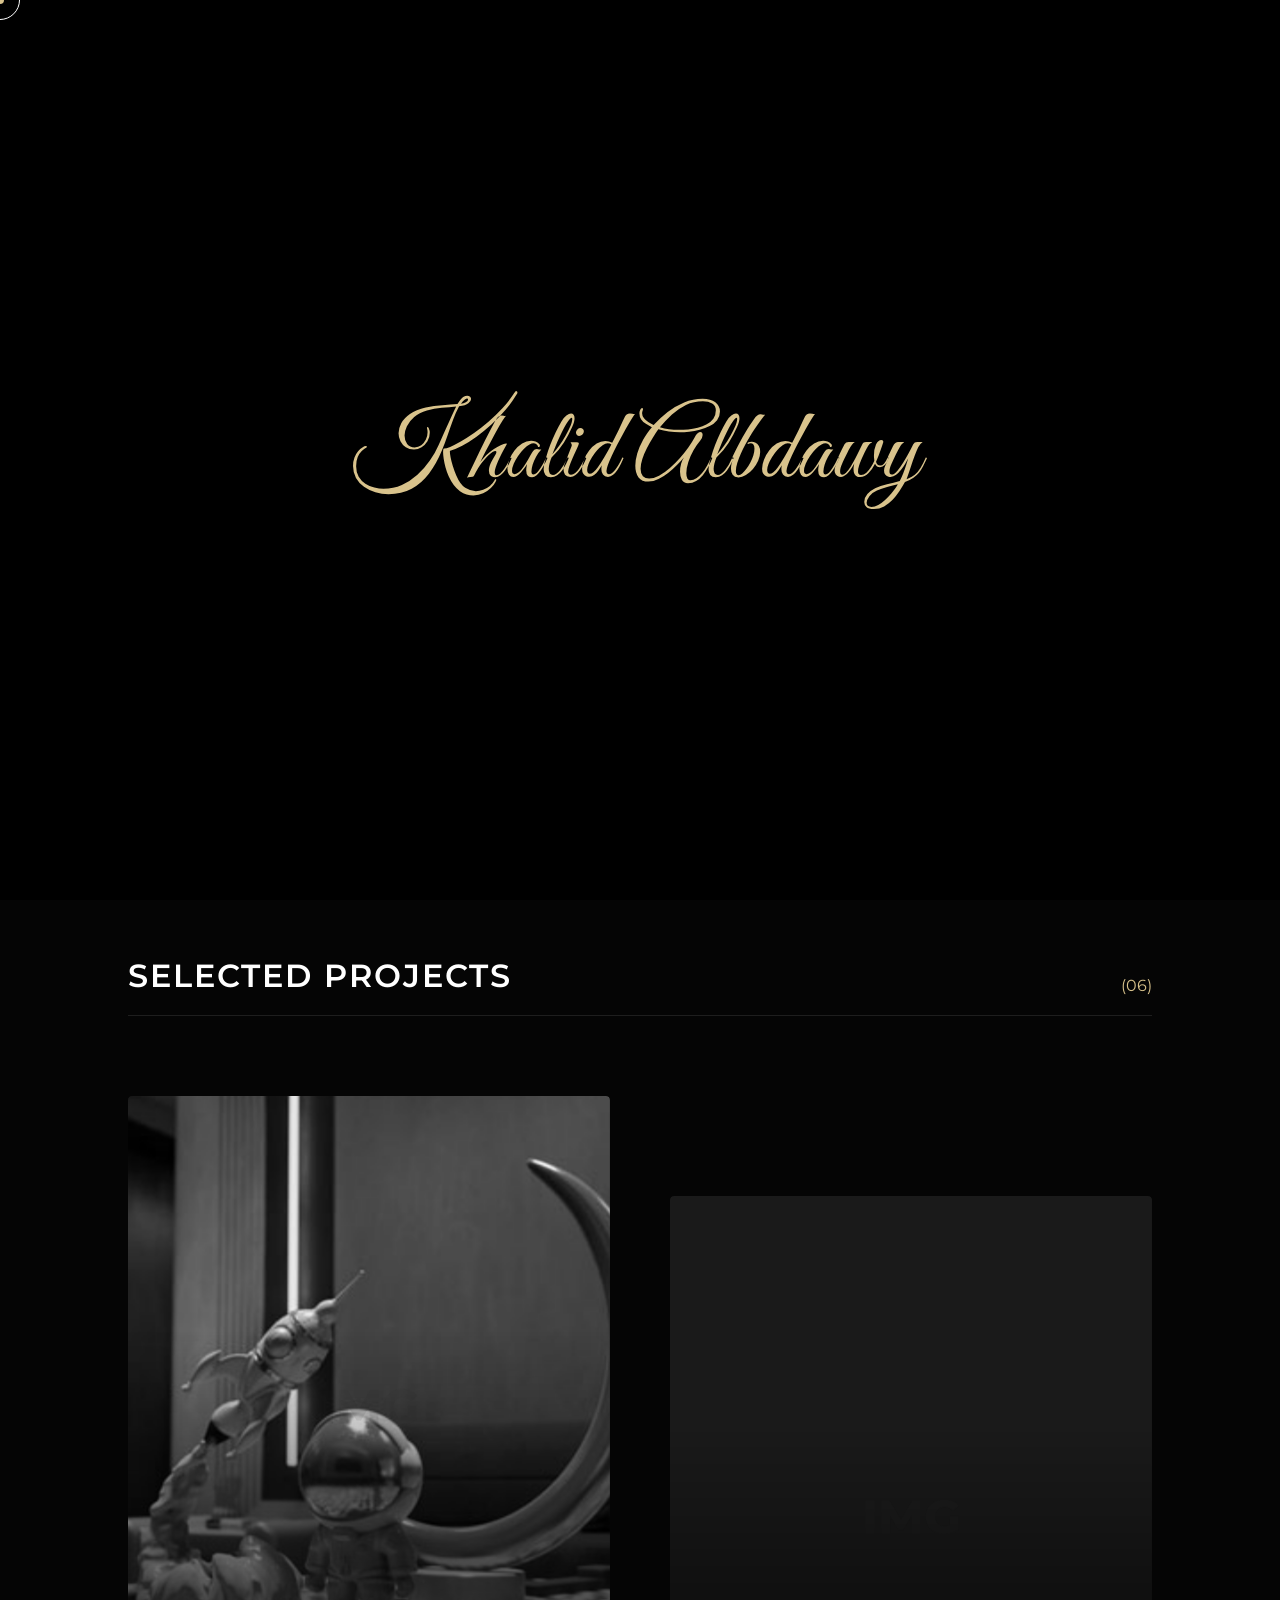
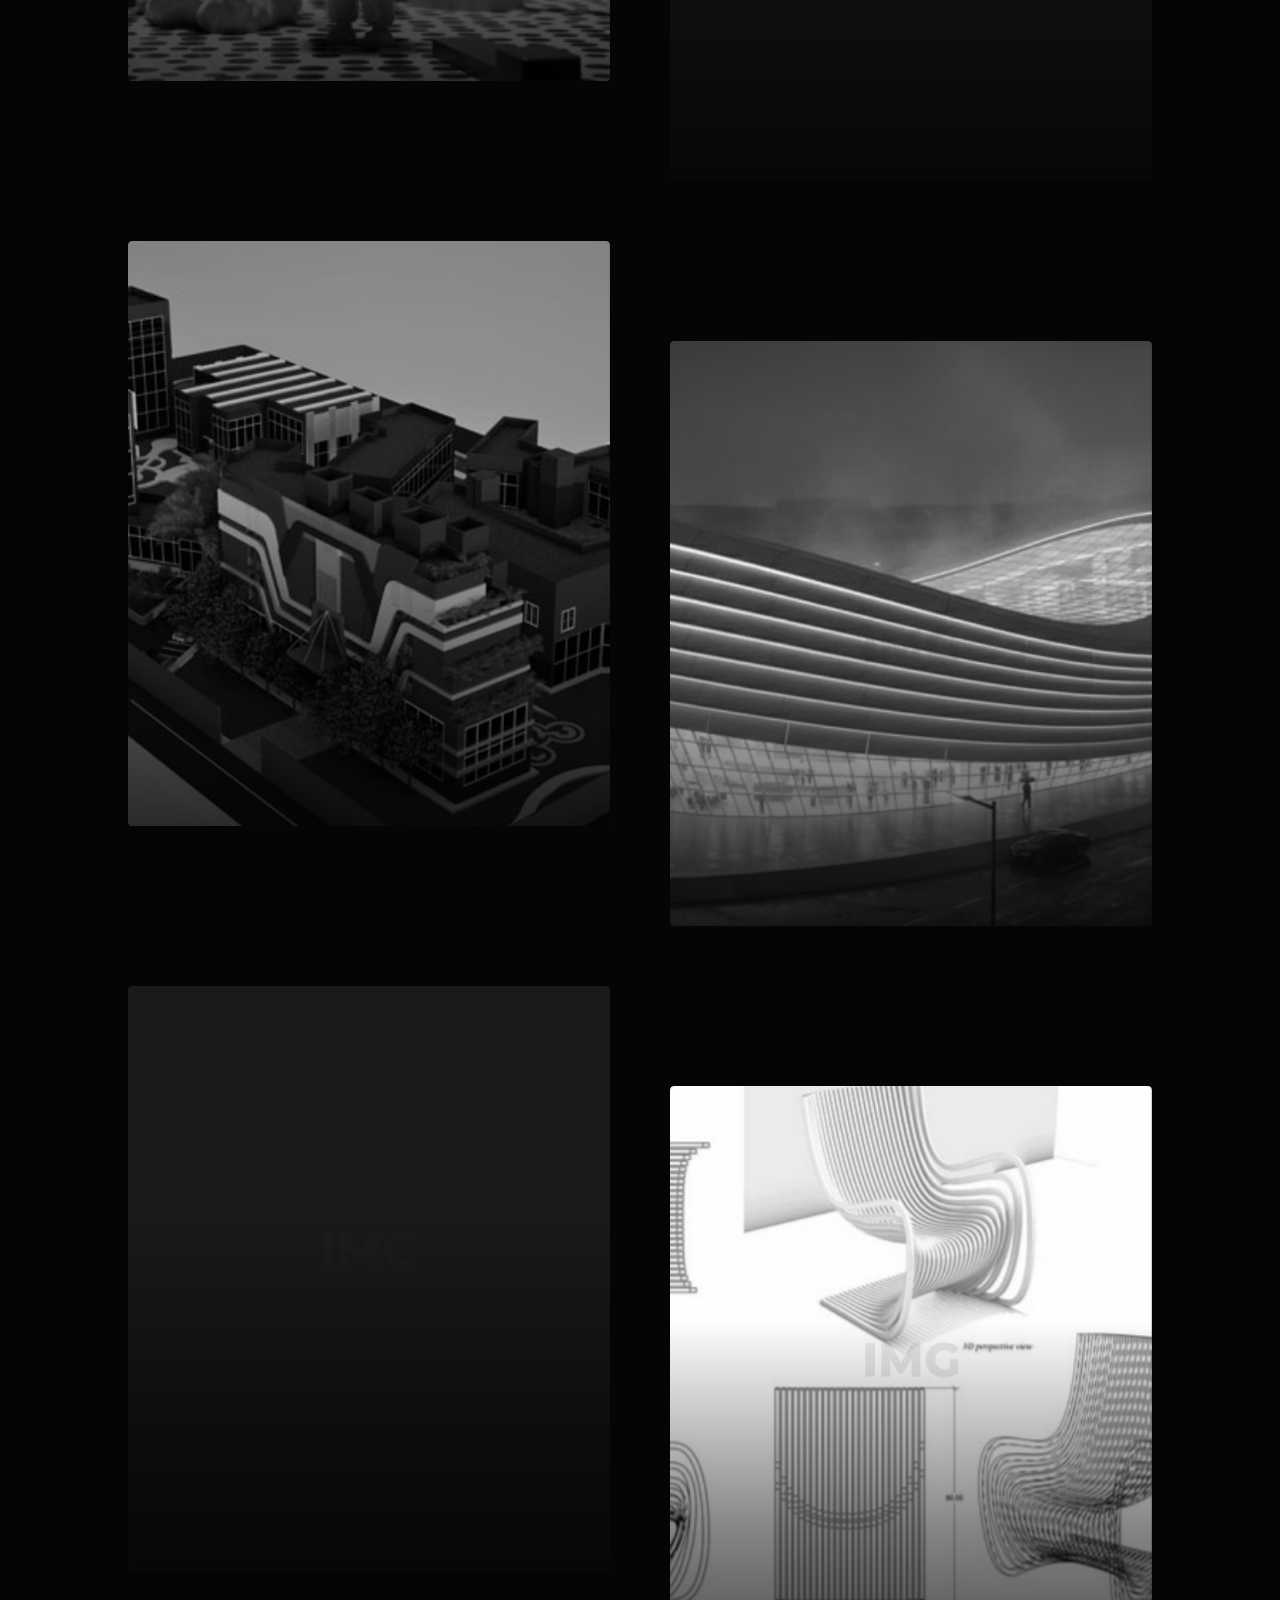
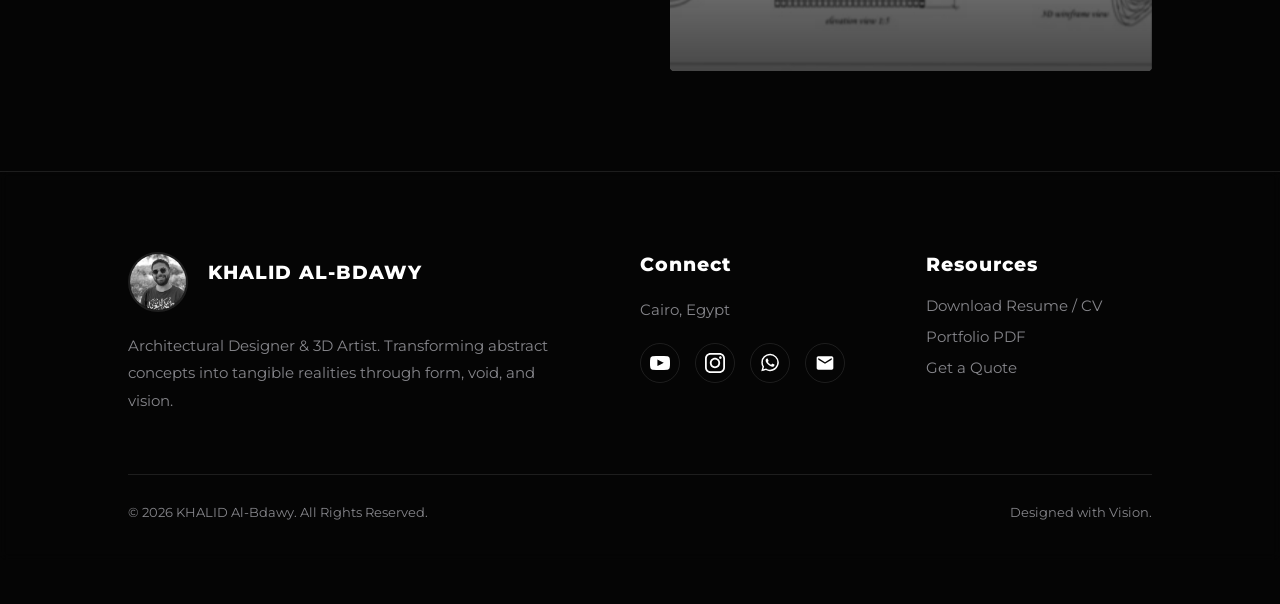
==== index.html @ 2cc29d60 "first commit: portfolio V2 structure" ====
<!DOCTYPE html>
<html lang="en">

<head>
    <meta charset="UTF-8">
    <meta name="viewport" content="width=device-width, initial-scale=1.0, maximum-scale=1.0, user-scalable=no">
    <title>KHALID AL-BDAWY | Architectural Portfolio</title>
    <meta name="description"
        content="Explore my architectural portfolio. Step into your vision. Minimalist designs, high-quality 3D visualization, and turning concepts into reality. The Journey Begins Welcome to the OriginPoint.">

    <meta property="og:type" content="website">
    <meta property="og:url" content="https://kh-architect.netlify.app/">
    <meta property="og:title" content="The Journey Begins Welcome to the OriginPoint">
    <meta property="og:description"
        content="Step into your vision. Discover minimalist architectural designs and 3D visualizations. Exploring my architectural concepts and functional spaces.">
    <meta property="og:image" content="https://kh-architect.netlify.app/meta-cover.jpg">

    <meta name="twitter:card" content="summary_large_image">
    <meta name="twitter:title" content="The Journey Begins Welcome to the OriginPoint">
    <meta name="twitter:description"
        content="Step into your vision. Discover minimalist architectural designs and 3D visualizations.">
    <meta name="twitter:image" content="https://kh-architect.netlify.app/meta-cover.jpg">

    <link rel="icon"
        href="data:image/svg+xml,<svg xmlns=%22http://www.w3.org/2000/svg%22 viewBox=%220 0 100 100%22><rect width=%22100%22 height=%22100%22 rx=%2220%22 fill=%22%23000%22/><text y=%2250%22 x=%2250%22 dy=%22.35em%22 text-anchor=%22middle%22 fill=%22%23d9c38c%22 font-family=%22sans-serif%22 font-weight=%22bold%22 font-size=%2250%22>KH</text></svg>">

    <link rel="preconnect" href="https://fonts.googleapis.com">
    <link rel="preconnect" href="https://fonts.gstatic.com" crossorigin>
    <link
        href="https://fonts.googleapis.com/css2?family=Cairo:wght@300;400;700;900&family=Montserrat:wght@200;500;800&family=Playfair+Display:ital,wght@1,400&display=swap"
        rel="stylesheet">
    <link rel="stylesheet" href="https://cdnjs.cloudflare.com/ajax/libs/font-awesome/6.4.0/css/all.min.css">

    <link rel="stylesheet" href="css/style.css">

</head>

<body>



    <div class="noise-overlay"></div>
    <div class="cursor-dot"></div>
    <div class="cursor-outline"><span class="cursor-text" data-i18n="view">VIEW</span></div>

    <div class="shutter-layer" id="shutter-layer">
        <div class="shutter-top"></div>
        <div class="shutter-bottom"></div>
    </div>

    <div class="controls-wrapper">
        <div class="control-btn mini-toggle" id="lang-btn" onclick="toggleLanguage()" onmouseenter="cursorHover()"
            onmouseleave="cursorLeave()">
            <span class="lang-text">AR</span>
        </div>
        <div class="control-btn theme-toggle" id="theme-btn" onclick="toggleTheme()" onmouseenter="cursorHover()"
            onmouseleave="cursorLeave()">
            <i class="fas fa-sun"></i>
        </div>
    </div>

    <div class="gyro-btn" id="gyro-btn" onclick="requestGyroPermission()">
        <i class="fas fa-mobile-alt"></i>
    </div>

    <div class="mobile-nav-overlay" id="mobile-nav">
        <ul class="mobile-links">
            <li><a href="#" onclick="toggleMobileMenu(); window.scrollTo({top: 0, behavior: 'smooth'}); return false;"
                    data-i18n="overview">Overview</a></li>
            <li><a href="#works" onclick="toggleMobileMenu()" data-i18n="projects">Projects</a></li>
            <li><a href="#footer" onclick="toggleMobileMenu()" data-i18n="profile">Profile</a></li>
            <li><a href="#" onclick="toggleMobileMenu(); openContactPopup(event)" data-i18n="contact">Contact</a></li>
        </ul>
    </div>

    <div id='preloader'>
        <img src="./Khalid Albdawy.svg" class="intro-svg" alt="KHALID ALBDAWY">
    </div>

    <nav>
        <div class="nav-content">
            <div class="brand-area" onclick="window.scrollTo(0,0)" onmouseenter="cursorHover()"
                onmouseleave="cursorLeave()">
                <img src="./Khalid.svg" class="brand-svg" alt="OriginPoint Brand">
                <i class="fas fa-compass brand-icon"></i>
            </div>
            <ul class="nav-links">
                <li><a href="#" onclick="window.scrollTo({top: 0, behavior: 'smooth'}); return false;"
                        onmouseenter="cursorHover()" onmouseleave="cursorLeave()" data-i18n="overview">Overview</a></li>
                <li><a href="#works" onmouseenter="cursorHover()" onmouseleave="cursorLeave()"
                        data-i18n="projects">Projects</a></li>
                <li><a href="#footer" onmouseenter="cursorHover()" onmouseleave="cursorLeave()"
                        data-i18n="profile">Profile</a></li>
                <li><a href="#" class="nav-cta" onclick="openContactPopup(event)" onmouseenter="cursorHover()"
                        onmouseleave="cursorLeave()" data-i18n="contact">Contact</a></li>
            </ul>
            <div class="menu-btn" onclick="toggleMobileMenu()"><i class="fas fa-bars"></i></div>
        </div>
    </nav>

    <header>
        <div class="hero-content">
            <h1 id="hero-title">ORIGIN<br>POINT<span style="color:var(--accent)">.</span></h1>
            <a href="#" class="cta-btn" onclick="openContactPopup(event)" onmouseenter="cursorHover()"
                onmouseleave="cursorLeave()" data-i18n="stepInto">Step Into Your Vision</a>
        </div>
        <div class="scroll-indicator" id="scroll-ind">
            <div class="scroll-mouse">
                <div class="scroll-wheel"></div>
            </div>
            <span class="scroll-text" data-i18n="scroll">Scroll</span>
        </div>
    </header>

    <div id="canvas-container"></div>

    <section id="works">
        <div class="section-header">
            <h2 data-i18n="selected_projects">SELECTED PROJECTS</h2>
            <span style="color:var(--accent)" id="project-count">(00)</span>
        </div>
        <div class="grid" id="projects-grid"></div>
    </section>

    <footer id="footer">
        <div class="footer-content">
            <div class="footer-col">
                <div class="personal-brand">
                    <img src="./me.jpg" alt="Architect" class="footer-avatar"
                        onerror="this.src='https://via.placeholder.com/60'">
                    <h3>KHALID AL-BDAWY</h3>
                </div>
                <p data-i18n="bio">Architectural Designer & 3D Artist. Transforming abstract concepts into tangible
                    realities through form, void, and vision.</p>
            </div>
            <div class="footer-col">
                <h3 data-i18n="connect">Connect</h3>
                <p data-i18n="location">Cairo, Egypt</p>
                                        <div class="social-icons">
                        <a href="https://www.youtube.com/@khalidal-bdawy" target="_blank" onmouseenter="cursorHover()" onmouseleave="cursorLeave()"><img src="./youtube-symbol-svgrepo-com.svg" class="social-svg" alt="YouTube"></a>
                        <a href="https://www.instagram.com/albdawy.art" target="_blank" onmouseenter="cursorHover()" onmouseleave="cursorLeave()"><img src="./instagram-logo-svgrepo-com.svg" class="social-svg" alt="Instagram"></a>
                        <a href="https://wa.me/201096277438" target="_blank" onmouseenter="cursorHover()" onmouseleave="cursorLeave()"><img src="./whatsapp-svgrepo-com.svg" class="social-svg" alt="WhatsApp"></a>
                        <a href="mailto:khalidalbdawy@gmail.com" onmouseenter="cursorHover()" onmouseleave="cursorLeave()"><img src="./email.svg" class="social-svg" alt="Email"></a>
                    </div>
            </div>
            <div class="footer-col">
                <h3 data-i18n="resources">Resources</h3>
                <div class="footer-links">
                    <a href="./cv.pdf" target="_blank" onmouseenter="cursorHover()" onmouseleave="cursorLeave()"
                        data-i18n="download_cv">Download Resume / CV</a>
                    <a href="#" target="_blank" onmouseenter="cursorHover()" onmouseleave="cursorLeave()"
                        data-i18n="portfolio_pdf">Portfolio PDF</a>
                    <a href="#" onclick="openContactPopup(event)" onmouseenter="cursorHover()"
                        onmouseleave="cursorLeave()" data-i18n="quote">Get a Quote</a>
                </div>
            </div>
        </div>
        <div class="footer-bottom">
            <div data-i18n="copyright">© 2026 KHALID Al-Bdawy. All Rights Reserved.</div>
            <div data-i18n="designed_by">Designed with Vision.</div>
        </div>
    </footer>

    <!-- Contact Popup -->
    <div class="contact-popup-overlay" id="contact-popup">
        <div class="contact-popup-content">
            <span class="close-popup" onclick="closeContactPopup()" onmouseenter="cursorHover()"
                onmouseleave="cursorLeave()">&times;</span>
            <h2 data-i18n="stepInto">Step Into Your Vision</h2>
            <p data-i18n="popupSub">Let's craft reality together.</p>
                        <div class="popup-social-icons">
                <a href="https://www.youtube.com/@khalidal-bdawy" target="_blank" onmouseenter="cursorHover()" onmouseleave="cursorLeave()"><img src="./youtube-symbol-svgrepo-com.svg" class="social-svg" alt="YouTube"></a>
                <a href="https://www.instagram.com/albdawy.art" target="_blank" onmouseenter="cursorHover()" onmouseleave="cursorLeave()"><img src="./instagram-logo-svgrepo-com.svg" class="social-svg" alt="Instagram"></a>
                <a href="https://wa.me/201096277438" target="_blank" onmouseenter="cursorHover()" onmouseleave="cursorLeave()"><img src="./whatsapp-svgrepo-com.svg" class="social-svg" alt="WhatsApp"></a>
                <a href="mailto:khalidalbdawy@gmail.com" onmouseenter="cursorHover()" onmouseleave="cursorLeave()"><img src="./email.svg" class="social-svg" alt="Email"></a>
            </div>
        </div>
    </div>
    <!-- Scripts -->
    <script src="https://cdnjs.cloudflare.com/ajax/libs/three.js/r128/three.min.js"></script>
    <script src="./js/main.js"></script>
    <script src="./js/canvas.js"></script>
</body>
</html>
---- css/style.css ----
html {
    scroll-behavior: smooth;
}

/* --- 1. VARIABLES --- */
:root {
    --bg-color: #050505;
    --text-main: #ffffff;
    --text-muted: #86868b;
    --card-bg: #111;
    --accent: #d9c38c;
    --border: rgba(255, 255, 255, 0.1);
    --nav-bg: rgba(22, 22, 23, 0.8);
    --loader-bg: #000;
    --font-main: 'Montserrat', sans-serif;
    --font-display: 'Playfair Display', serif;
}

body.light-mode {
    --bg-color: #f2f2f7;
    --text-main: #1d1d1f;
    --text-muted: #6e6e73;
    --card-bg: #ffffff;
    --accent: #b08d55;
    --border: rgba(0, 0, 0, 0.08);
    --nav-bg: rgba(255, 255, 255, 0.8);
    --loader-bg: #f2f2f7;
}

body.rtl-mode {
    --font-main: 'Cairo', sans-serif;
    --font-display: 'Cairo', sans-serif;
    direction: rtl;
}

* {
    margin: 0;
    padding: 0;
    box-sizing: border-box;
    cursor: none;
}

body {
    background-color: var(--bg-color);
    color: var(--text-main);
    font-family: var(--font-main);
    overflow-x: hidden;
    -webkit-font-smoothing: antialiased;
    transition: background-color 0.5s, color 0.5s;
}

h1,
h2,
p,
a,
button {
    font-family: inherit;
}

/* --- 2. LAYERS --- */
.noise-overlay {
    position: fixed;
    top: 0;
    left: 0;
    width: 100%;
    height: 100%;
    pointer-events: none;
    z-index: 9900;
    opacity: 0.03;
    background-image: url("data:image/svg+xml,%3Csvg viewBox='0 0 200 200' xmlns='http://www.w3.org/2000/svg'%3E%3Cfilter id='noiseFilter'%3E%3CfeTurbulence type='fractalNoise' baseFrequency='0.65' numOctaves='3' stitchTiles='stitch'/%3E%3C/filter%3E%3Crect width='100%25' height='100%25' filter='url(%23noiseFilter)'/%3E%3C/svg%3E");
    transition: opacity 0.5s;
}

body.no-noise .noise-overlay {
    opacity: 0 !important;
}

/* Cursor */
.cursor-dot,
.cursor-outline {
    position: fixed;
    top: 0;
    left: 0;
    transform: translate(-50%, -50%);
    border-radius: 50%;
    z-index: 100001;
    pointer-events: none;
}

.cursor-dot {
    width: 8px;
    height: 8px;
    background-color: var(--accent);
}

.cursor-outline {
    width: 40px;
    height: 40px;
    border: 1px solid var(--text-main);
    transition: all 0.2s;
    display: flex;
    justify-content: center;
    align-items: center;
}

body.hover-active .cursor-outline {
    width: 60px;
    height: 60px;
    background-color: rgba(255, 255, 255, 0.05);
    border-color: var(--accent);
}

.cursor-text {
    font-size: 10px;
    font-weight: 800;
    color: #fff;
    opacity: 0;
    letter-spacing: 1px;
}

body.view-active .cursor-outline {
    width: 90px;
    height: 90px;
    background-color: var(--accent);
    border: none;
}

body.view-active .cursor-text {
    opacity: 1;
}

/* Shutter */
.shutter-layer {
    position: fixed;
    top: 0;
    left: 0;
    width: 100%;
    height: 100%;
    z-index: 9998;
    pointer-events: none;
    display: flex;
    flex-direction: column;
}

.shutter-top,
.shutter-bottom {
    width: 100%;
    height: 50%;
    background-color: #fff;
    transform: scaleY(0);
    transition: transform 0.6s cubic-bezier(0.8, 0, 0.2, 1);
}

.shutter-top {
    transform-origin: top;
}

.shutter-bottom {
    transform-origin: bottom;
}

.shutter-layer.active .shutter-top,
.shutter-layer.active .shutter-bottom {
    transform: scaleY(1);
}

/* Preloader */
#preloader {
    position: fixed;
    top: 0;
    left: 0;
    width: 100%;
    height: 100%;
    background-color: var(--loader-bg);
    z-index: 10000;
    display: flex;
    justify-content: center;
    align-items: center;
    transition: transform 0.8s cubic-bezier(0.87, 0, 0.13, 1);
}

.intro-svg {
    max-width: 80%;
    height: auto;
}

.text-line {
    fill: transparent;
    stroke: var(--accent);
    stroke-width: 2;
    stroke-dasharray: 100;
    stroke-dashoffset: 100;
    animation: drawLine 1.5s ease-in-out forwards, fillText 0.5s ease forwards 1.2s;
}

@keyframes drawLine {
    to {
        stroke-dashoffset: 0;
    }
}

@keyframes fillText {
    to {
        fill: var(--accent);
        stroke: transparent;
    }
}

.slide-up {
    transform: translateY(-100%);
}

/* --- CONTROLS --- */
.controls-wrapper {
    position: fixed;
    bottom: 30px;
    right: 30px;
    display: flex;
    flex-direction: column;
    align-items: center;
    gap: 15px;
    z-index: 9999;
}

body.rtl-mode .controls-wrapper {
    right: auto;
    left: 30px;
}

.control-btn {
    border-radius: 50%;
    cursor: pointer;
    background: radial-gradient(circle at 30% 30%, #444, #000);
    box-shadow: inset -5px -5px 15px rgba(255, 255, 255, 0.1), 5px 5px 15px rgba(0, 0, 0, 0.5);
    border: 1px solid rgba(255, 255, 255, 0.1);
    display: flex;
    justify-content: center;
    align-items: center;
    transition: all 0.5s;
}

body.light-mode .control-btn {
    background: radial-gradient(circle at 30% 30%, #ffffff, #d1d1d6);
    box-shadow: inset -3px -3px 10px rgba(0, 0, 0, 0.1), 5px 10px 20px rgba(0, 0, 0, 0.15);
    border: 1px solid rgba(255, 255, 255, 0.8);
}

.theme-toggle {
    width: 60px;
    height: 60px;
}

.theme-toggle i {
    font-size: 1.4rem;
    color: #d9c38c;
    filter: drop-shadow(0 0 5px rgba(217, 195, 140, 0.5));
    transition: 0.5s;
}

body.light-mode .theme-toggle i {
    color: #1d1d1f;
    filter: none;
}

.theme-toggle:hover {
    transform: scale(1.1) translateY(-3px);
}

.mini-toggle {
    width: 40px;
    height: 40px;
    opacity: 0.7;
}

.mini-toggle:hover {
    opacity: 1;
    transform: scale(1.1);
}

.mini-toggle i {
    font-size: 0.9rem;
    color: var(--text-muted);
}

.mini-toggle.disabled i {
    color: var(--text-muted);
    text-decoration: line-through;
    opacity: 0.5;
}

.lang-text {
    font-size: 0.7rem;
    font-weight: 800;
    color: var(--text-main);
    text-transform: uppercase;
}

/* --- LAYOUT --- */
nav {
    position: fixed;
    top: 0;
    left: 0;
    width: 100%;
    height: 44px;
    /* <--- UPDATED: Changed from 60px to 44px */
    background: var(--nav-bg);
    backdrop-filter: saturate(180%) blur(20px);
    border-bottom: 1px solid var(--border);
    z-index: 1000;
    display: flex;
    justify-content: center;
    opacity: 0;
    transition: opacity 1s ease 0.5s;
}

.nav-content {
    width: 100%;
    max-width: 1200px;
    display: flex;
    justify-content: space-between;
    align-items: center;
    padding: 0 30px;
}

.brand-area {
    display: flex;
    align-items: center;
    gap: 10px;
    color: var(--text-main);
    height: 40px;
    cursor: pointer;
}

.brand-svg {
    height: 20px;
    width: auto;
    filter: invert(1);
    transition: 0.3s;
}

body.light-mode .brand-svg {
    height: 20px;
    width: auto;
    filter: invert(1);
    transition: 0.3s;
}

.brand-path {
    fill: var(--text-main);
    stroke: none;
}

.brand-icon {
    color: var(--accent);
    font-size: 1.1rem;
}

.nav-links {
    display: flex;
    gap: 30px;
    list-style: none;
}

.nav-links li a {
    color: var(--text-main);
    text-decoration: none;
    font-size: 0.85rem;
    font-weight: 500;
    opacity: 0.8;
    transition: 0.3s;
    position: relative;
}

.nav-links li a:hover {
    opacity: 1;
    color: var(--accent);
}

.nav-links li a::after {
    content: '';
    position: absolute;
    width: 0;
    height: 2px;
    bottom: -5px;
    left: 0;
    background-color: var(--accent);
    transition: width 0.3s;
}

.nav-links li a:hover::after {
    width: 100%;
}

.nav-cta {
    background: var(--text-main);
    color: var(--bg-color) !important;
    padding: 4px 14px;
    border-radius: 20px;
    font-weight: 700 !important;
    opacity: 1 !important;
    font-size: 0.75rem !important;
}

.nav-cta:hover {
    transform: translateY(-2px);
    box-shadow: 0 5px 15px rgba(255, 255, 255, 0.1);
}

.nav-cta::after {
    display: none !important;
}

.menu-btn {
    display: none;
    font-size: 1.5rem;
    color: var(--text-main);
    cursor: pointer;
}

header {
    height: 100vh;
    display: flex;
    align-items: center;
    padding: 0 10%;
    position: relative;
    margin-top: -44px;
    /* <--- UPDATED: Changed from -60px to -44px to match nav height */
}

.hero-content {
    z-index: 10;
    pointer-events: none;
}

h1 {
    font-family: var(--font-display);
    font-size: clamp(3rem, 12vw, 9rem);
    line-height: 0.9;
    letter-spacing: 8px;
    color: var(--text-main);
    opacity: 0;
    transform: translateY(50px);
    transition: all 1s ease 0.5s;
    text-shadow: 0 10px 30px rgba(0, 0, 0, 0.1);
}

body.rtl-mode h1 {
    font-family: 'Cairo', sans-serif;
    font-weight: 900;
    line-height: 1.2;
}

.scroll-indicator {
    position: absolute;
    bottom: 40px;
    left: 50%;
    transform: translateX(-50%);
    display: flex;
    flex-direction: column;
    align-items: center;
    gap: 10px;
    opacity: 0;
    animation: fadeIn 1s ease 3s forwards;
    transition: opacity 0.5s;
}

.scroll-mouse {
    width: 20px;
    height: 32px;
    border: 2px solid var(--text-muted);
    border-radius: 15px;
    position: relative;
}

.scroll-wheel {
    width: 2px;
    height: 6px;
    background: var(--accent);
    border-radius: 2px;
    position: absolute;
    top: 6px;
    left: 50%;
    transform: translateX(-50%);
    animation: scrollWheel 2s infinite;
}

@keyframes scrollWheel {
    0% {
        top: 6px;
        opacity: 1;
    }

    100% {
        top: 18px;
        opacity: 0;
    }
}

.scroll-text {
    font-size: 0.7rem;
    color: var(--text-muted);
    letter-spacing: 2px;
    text-transform: uppercase;
}

#canvas-container {
    position: fixed;
    top: 0;
    right: 0;
    bottom: 0;
    left: 0;
    z-index: 1;
    opacity: 0.8;
    pointer-events: none;
    transition: opacity 0.5s ease;
}

/* --- GRID & CARDS --- */
#works {
    padding: 100px 10%;
    position: relative;
    z-index: 2;
}

.section-header {
    margin-bottom: 80px;
    border-bottom: 1px solid var(--border);
    padding-bottom: 20px;
    display: flex;
    justify-content: space-between;
    align-items: flex-end;
}

.section-header h2 {
    font-size: clamp(1.2rem, 3vw, 2rem);
    color: var(--text-main);
    font-weight: 600;
    text-transform: uppercase;
    letter-spacing: 2px;
}

.grid {
    display: grid;
    grid-template-columns: repeat(2, 1fr);
    gap: 60px;
}

.project-card-link {
    text-decoration: none;
    display: block;
}

.project-card {
    position: relative;
    height: 65vh;
    overflow: hidden;
    cursor: pointer;
    border-radius: 4px;
    transition: border-radius 0.5s cubic-bezier(0.25, 1, 0.5, 1);
    background: var(--card-bg);
    transform: translate3d(0, 0, 0);
    -webkit-mask-image: -webkit-radial-gradient(white, black);
    mask-image: radial-gradient(white, black);
    backface-visibility: hidden;
    will-change: border-radius;
}

body.light-mode .project-card {
    border: 1px solid var(--border);
}

.project-card:hover,
.project-card.force-hover {
    border-radius: 40px;
}

.img-container {
    width: 100%;
    height: 115%;
    position: absolute;
    top: 0;
    left: 0;
    transform: translate3d(0, 0, 0);
    will-change: transform;
}

.img-container img {
    width: 100%;
    height: 100%;
    object-fit: cover;
    filter: grayscale(100%);
    transition: filter 0.6s cubic-bezier(0.25, 1, 0.5, 1), transform 0.6s cubic-bezier(0.25, 1, 0.5, 1), opacity 0.4s ease;
    transform: scale(1.001) translateZ(0);
    backface-visibility: hidden;
    will-change: transform, filter;
}

.project-card:hover .img-container img,
.project-card.force-hover .img-container img {
    filter: grayscale(0%);
    transform: scale(1.05) translateZ(0);
}

.card-scrim {
    position: absolute;
    bottom: 0;
    left: 0;
    width: 100%;
    height: 60%;
    background: linear-gradient(to top, rgba(0, 0, 0, 0.9) 0%, rgba(0, 0, 0, 0.6) 40%, transparent 100%);
    z-index: 2;
    pointer-events: none;
    opacity: 0.8;
    transition: opacity 0.5s cubic-bezier(0.25, 1, 0.5, 1);
    will-change: opacity;
}

.project-card:hover .card-scrim {
    opacity: 1;
}

.card-info {
    position: absolute;
    bottom: 40px;
    left: 40px;
    z-index: 3;
    pointer-events: none;
}

body.rtl-mode .card-info {
    left: auto;
    right: 40px;
    text-align: right;
}

.project-title {
    font-size: clamp(1.5rem, 3vw, 3rem);
    font-weight: 800;
    line-height: 1.1;
    color: #ffffff;
    opacity: 0;
    transform: translateY(20px) translateZ(0);
    transition: opacity 0.5s ease, transform 0.5s cubic-bezier(0.25, 1, 0.5, 1);
    text-transform: uppercase;
    word-wrap: break-word;
    text-shadow: 0 2px 10px rgba(0, 0, 0, 0.5);
    will-change: transform, opacity;
}

.project-card:hover .project-title,
.project-card.force-hover .project-title {
    opacity: 1;
    transform: translateY(0) translateZ(0);
}

.staggered-margin {
    margin-top: 100px;
}

footer {
    background-color: transparent;
    padding: 80px 10% 40px;
    position: relative;
    z-index: 5;
    border-top: 1px solid var(--border);
    backdrop-filter: blur(5px);
    transition: border-color 0.5s ease;
}

.footer-content {
    display: grid;
    grid-template-columns: 2fr 1fr 1fr;
    gap: 60px;
    margin-bottom: 60px;
}

.footer-col h3 {
    color: var(--text-main);
    font-size: 1.2rem;
    margin-bottom: 20px;
    font-weight: 800;
    letter-spacing: 1px;
}

.footer-col p {
    color: var(--text-muted);
    line-height: 1.8;
    font-size: 0.95rem;
}

.personal-brand {
    display: flex;
    align-items: center;
    gap: 20px;
    margin-bottom: 20px;
}

.footer-avatar {
    width: 60px;
    height: 60px;
    border-radius: 50%;
    object-fit: cover;
    border: 2px solid var(--border);
    filter: grayscale(100%);
    transition: 0.3s;
}

.personal-brand:hover .footer-avatar {
    filter: grayscale(0%);
    border-color: var(--accent);
}

.social-icons {
    display: flex;
    gap: 15px;
    margin-top: 20px;
}

.social-icons a {
    width: 40px;
    height: 40px;
    border: 1px solid var(--border);
    border-radius: 50%;
    display: flex;
    align-items: center;
    justify-content: center;
    color: var(--text-main);
    text-decoration: none;
    transition: 0.3s;
    font-size: 1.1rem;
}

.social-icons a:hover {
    background: var(--accent);
    border-color: var(--accent);
    color: #fff;
    transform: translateY(-3px);
}

.social-svg {
    width: 20px;
    height: 20px;
    transition: filter 0.3s;
}

body.light-mode .social-icons a .social-svg {
    filter: brightness(0);
}

body:not(.light-mode) .social-icons a .social-svg {
    filter: invert(1);
}

.social-icons a:hover .social-svg {
    filter: brightness(0) invert(1) !important;
}

.footer-links a {
    display: block;
    color: var(--text-muted);
    text-decoration: none;
    margin-bottom: 12px;
    transition: 0.2s;
    font-size: 0.95rem;
}

.footer-links a:hover {
    color: var(--accent);
    padding-left: 5px;
}

body.rtl-mode .footer-links a:hover {
    padding-left: 0;
    padding-right: 5px;
}

.footer-bottom {
    border-top: 1px solid var(--border);
    padding-top: 30px;
    display: flex;
    justify-content: space-between;
    color: var(--text-muted);
    font-size: 0.8rem;
}

.mobile-nav-overlay {
    position: fixed;
    top: 0;
    left: 0;
    width: 100%;
    height: 100vh;
    background: var(--bg-color);
    z-index: 999;
    display: flex;
    flex-direction: column;
    justify-content: center;
    align-items: center;
    opacity: 0;
    pointer-events: none;
    transition: 0.5s;
}

.mobile-nav-overlay.active {
    opacity: 1;
    pointer-events: all;
}

.mobile-links {
    list-style: none;
    text-align: center;
}

.mobile-links li {
    margin: 20px 0;
    overflow: hidden;
}

.mobile-links a {
    display: block;
    font-size: 2rem;
    color: var(--text-main);
    text-decoration: none;
    font-weight: 800;
    transform: translateY(100%);
    transition: 0.5s;
}

.mobile-nav-overlay.active .mobile-links a {
    transform: translateY(0);
}

@media (hover: none) and (pointer: coarse) {
    * {
        cursor: auto !important;
    }

    .cursor-dot,
    .cursor-outline {
        display: none !important;
    }
}

@media (max-width: 900px) {
    .grid {
        gap: 30px;
    }

    .staggered-margin {
        margin-top: 50px;
    }

    .footer-content {
        grid-template-columns: 1fr;
        gap: 40px;
    }
}

@media (max-width: 768px) {
    .grid {
        grid-template-columns: 1fr;
    }

    .staggered-margin {
        margin-top: 0;
    }

    .project-card {
        height: 50vh;
    }

    .nav-links {
        display: none;
    }

    .menu-btn {
        display: block;
    }

    .footer-bottom {
        flex-direction: column;
        gap: 15px;
        text-align: center;
    }

    .controls-wrapper {
        bottom: 20px;
        right: 20px;
    }

    body.rtl-mode .controls-wrapper {
        right: auto;
        left: 20px;
    }

    .cta-btn {
        padding: 10px 25px;
        font-size: 0.85rem;
    }

    .gyro-btn {
        display: flex !important;
    }
}

@media (max-width: 900px) {
    .cta-btn {
        padding: 10px 25px;
        font-size: 0.85rem;
    }
}

/* Gyro Button Styling */
.gyro-btn {
    display: none;
    position: fixed;
    bottom: 30px;
    left: 30px;
    z-index: 9999;
    width: 44px;
    height: 44px;
    background: var(--card-bg);
    border: 1px solid var(--border);
    border-radius: 50%;
    color: var(--text-main);
    justify-content: center;
    align-items: center;
    cursor: pointer;
    backdrop-filter: blur(5px);
    transition: all 0.3s;
}

body.rtl-mode .gyro-btn {
    left: auto;
    right: 30px;
}

.gyro-btn.hidden {
    display: none !important;
}

/* Contact Popup */
.contact-popup-overlay {
    position: fixed;
    top: 0;
    left: 0;
    width: 100%;
    height: 100%;
    background: rgba(0, 0, 0, 0.6);
    backdrop-filter: blur(10px);
    z-index: 100000;
    display: flex;
    justify-content: center;
    align-items: center;
    opacity: 0;
    pointer-events: none;
    transition: opacity 0.4s ease;
}

.contact-popup-overlay.active {
    opacity: 1;
    pointer-events: auto;
}

.contact-popup-content {
    background: rgba(20, 20, 20, 0.5);
    border: 1px solid rgba(255, 255, 255, 0.1);
    backdrop-filter: blur(20px);
    padding: 50px;
    border-radius: 20px;
    text-align: center;
    position: relative;
    transform: translateY(30px) scale(0.95);
    transition: transform 0.4s ease, border-color 0.4s;
    box-shadow: 0 25px 50px rgba(0, 0, 0, 0.5);
    max-width: 90%;
    width: 450px;
}

body.light-mode .contact-popup-content {
    background: rgba(255, 255, 255, 0.5);
    border-color: rgba(0, 0, 0, 0.1);
    box-shadow: 0 25px 50px rgba(0, 0, 0, 0.1);
}

.contact-popup-overlay.active .contact-popup-content {
    transform: translateY(0) scale(1);
}

.close-popup {
    position: absolute;
    top: 15px;
    right: 20px;
    font-size: 1.5rem;
    cursor: pointer;
    color: var(--text-muted);
    transition: color 0.3s;
}

body.rtl-mode .close-popup {
    right: auto;
    left: 20px;
}

.close-popup:hover {
    color: var(--accent);
}

.contact-popup-content h2 {
    font-family: var(--font-display);
    font-size: 2rem;
    margin-bottom: 10px;
    color: var(--text-main);
}

.contact-popup-content p {
    color: var(--text-muted);
    margin-bottom: 30px;
    font-size: 0.9rem;
}

.popup-social-icons {
    display: flex;
    justify-content: center;
    gap: 20px;
}

.popup-social-icons a {
    display: flex;
    align-items: center;
    justify-content: center;
    width: 50px;
    height: 50px;
    border-radius: 50%;
    background: rgba(255, 255, 255, 0.05);
    color: var(--text-main);
    font-size: 1.2rem;
    text-decoration: none;
    transition: all 0.3s;
    border: 1px solid rgba(255, 255, 255, 0.1);
}

body.light-mode .popup-social-icons a {
    background: rgba(0, 0, 0, 0.05);
    border-color: rgba(0, 0, 0, 0.1);
}

.popup-social-icons a:hover {
    background: var(--accent);
    color: #000;
    transform: translateY(-5px);
    border-color: var(--accent);
}

body.light-mode .popup-social-icons a .social-svg {
    filter: brightness(0);
}

body:not(.light-mode) .popup-social-icons a .social-svg {
    filter: invert(1);
}

.popup-social-icons a:hover .social-svg {
    filter: brightness(0) !important;
}

/* CTA Button Styling */
.cta-btn {
    opacity: 0;
    transform: translateY(50px);
    pointer-events: auto;
    display: inline-block;
    margin-top: 20px;
    padding: 15px 40px;
    background: transparent;
    color: var(--text-main);
    border: 1px solid var(--border);
    border-radius: 30px;
    font-family: var(--font-main);
    font-size: 0.9rem;
    letter-spacing: 2px;
    text-transform: uppercase;
    text-decoration: none;
    cursor: pointer;
    transition: opacity 1s ease 0.7s, transform 1s ease 0.7s, color 0.3s, border-color 0.3s, background 0.3s;
    backdrop-filter: blur(5px);
    position: relative;
    overflow: hidden;
    z-index: 10;
}

body.light-mode .cta-btn {
    border-color: var(--border);
}

.cta-btn::before {
    content: '';
    position: absolute;
    top: 0;
    left: 0;
    width: 0%;
    height: 100%;
    background: var(--accent);
    z-index: -1;
    transition: width 0.4s cubic-bezier(0.165, 0.84, 0.44, 1);
}

.cta-btn:hover {
    color: #000;
    border-color: var(--accent);
}

.cta-btn:hover::before {
    width: 100%;
}

@keyframes fadeInUpCTA {
    0% {
        opacity: 0;
        transform: translateY(50px);
    }

    100% {
        opacity: 1;
        transform: translateY(0);
    }
}

@media (max-width: 900px) {
    .cta-btn {
        padding: 10px 25px;
        font-size: 0.85rem;
    }
}
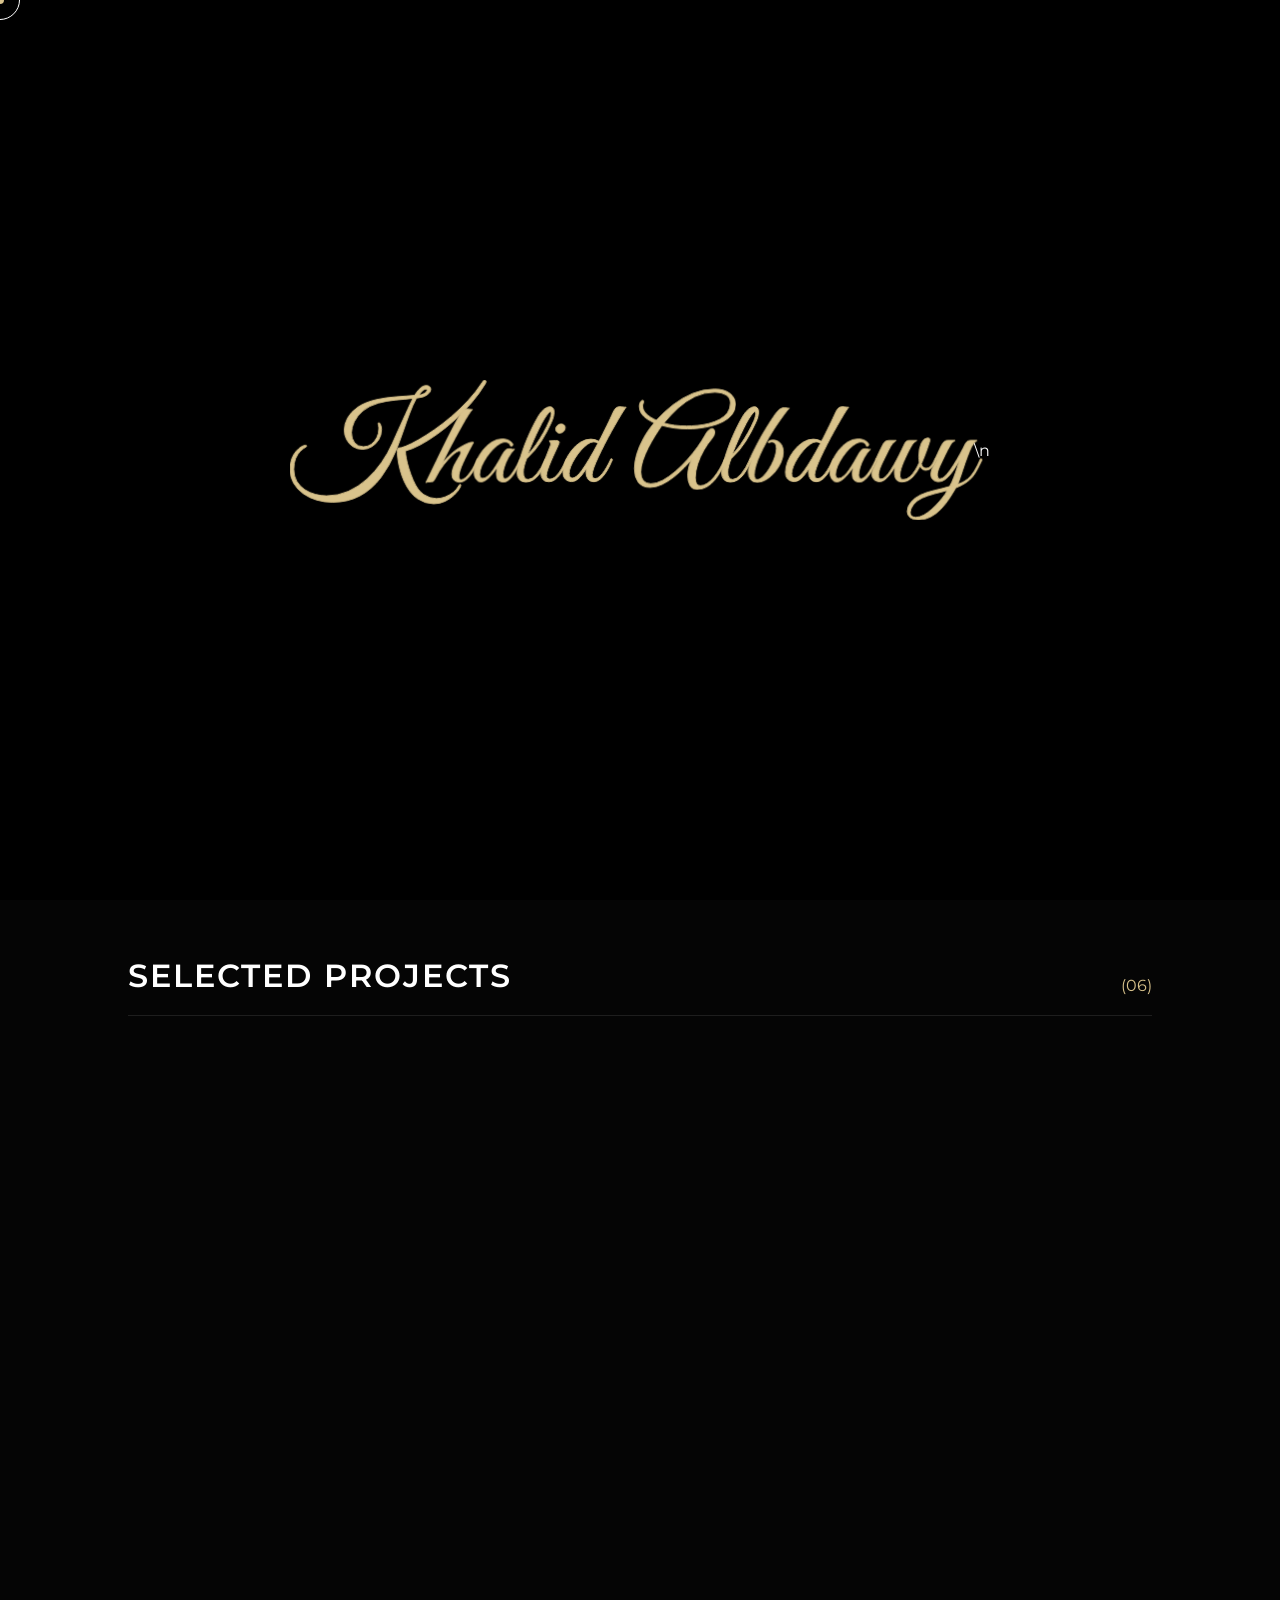
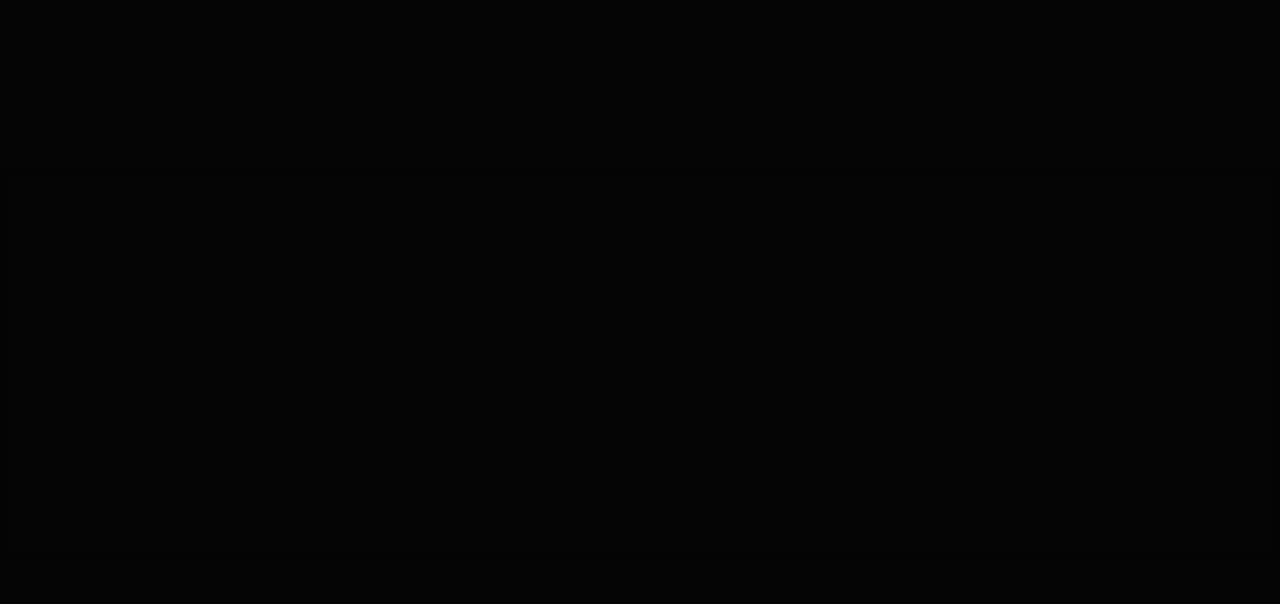
==== commit 93217854: "intro_animation change" ====
--- a/index.html
+++ b/index.html
@@ -74,8 +74,12 @@
     </div>
 
     <div id='preloader'>
-        <img src="./Khalid Albdawy.svg" class="intro-svg" alt="KHALID ALBDAWY">
+        <div class="logo-animation-container">
+            <svg class="logo-svg khalid-svg" viewBox="0 0 573.6 117.2" xmlns="http://www.w3.org/2000/svg">
+            <path class="letter-path khalid-path" style="--i:1" fill-rule="evenodd" d="M 35.5 102.5 Q 28.7 102.5 22.35 100.65 Q 16 98.8 10.95 95.2 Q 5.9 91.6 2.95 86.4 Q 0 81.2 0 74.6 Q 0 69.8 1.45 66.05 Q 2.9 62.3 5.05 59.8 Q 7.2 57.3 9.35 56 Q 11.5 54.7 12.9 54.7 Q 13.9 54.7 13.9 55.3 Q 13.9 55.8 13.4 56.1 Q 11.1 57.3 8.7 59.6 Q 6.3 61.9 4.7 65.6 Q 3.1 69.3 3.1 74.8 Q 3.1 80.8 5.65 85.05 Q 8.2 89.3 12.35 92 Q 16.5 94.7 21.3 95.95 Q 26.1 97.2 30.5 97.2 Q 40.3 97.2 48.8 93.4 Q 57.3 89.6 64.35 83.25 Q 71.4 76.9 76.8 69.1 Q 82.2 61.3 85.7 53.3 Q 87 50.4 88.8 46.35 Q 90.6 42.3 92.7 37.7 Q 94.8 33.1 96.8 28.7 Q 98.8 24.3 100.45 20.75 Q 102.1 17.2 103.1 15.3 Q 96.4 16.1 88.65 16.75 Q 80.9 17.4 73.9 19.4 Q 66.1 21.6 61.15 25.8 Q 56.2 30 53.85 34.9 Q 51.5 39.8 51.5 44.1 Q 51.5 49.3 54.1 52.65 Q 56.7 56 61.6 56 Q 65.3 56 68.2 53.85 Q 71.1 51.7 72.8 48.25 Q 74.5 44.8 74.5 40.9 Q 74.5 39.3 74.2 38.2 Q 73.9 37.1 73.9 36.5 Q 73.9 35.8 74.4 35.8 Q 75.1 35.8 75.7 37 Q 76.7 39.3 76.7 41.5 Q 76.7 46.2 74.4 49.95 Q 72.1 53.7 68.5 55.9 Q 64.9 58.1 60.9 58.1 Q 56.2 58.1 52.75 55.85 Q 49.3 53.6 47.4 49.9 Q 45.5 46.2 45.5 41.9 Q 45.5 37 48.2 31.95 Q 50.9 26.9 56.9 22.75 Q 62.9 18.6 72.7 16.4 Q 80.9 14.6 89.4 14.05 Q 97.9 13.5 104.4 12.9 Q 107.9 7.5 110.1 6.05 Q 112.3 4.6 114.1 4.6 Q 115.9 4.6 116.95 5.6 Q 118 6.6 118 8 Q 118 10 115.25 12.25 Q 112.5 14.5 106 15.2 Q 102.8 21.1 100.1 28.35 Q 97.4 35.6 94.7 43.5 Q 92 51.4 88.8 59.2 Q 83.4 72.2 76 81.95 Q 68.6 91.7 58.6 97.1 Q 48.6 102.5 35.5 102.5  Z M 120.4 103.8 Q 113.4 103.8 106.85 99.45 Q 100.3 95.1 95.7 85 Q 93.7 80.5 92.45 75.9 Q 91.2 71.3 90.6 67.3 Q 90 63.3 90 60.7 Q 90 57.5 90.7 57.1 Q 92.6 57.3 97.05 55.5 Q 101.5 53.7 107.65 50.2 Q 113.8 46.7 120.95 41.75 Q 128.1 36.8 135.35 30.6 Q 142.6 24.4 149.3 17.2 Q 156 10 161.1 2.1 Q 161.8 1 162.2 0.5 Q 162.6 0 163 0 Q 163.5 0 163.9 0.45 Q 164.3 0.9 164.3 1.4 Q 164.3 2.2 163.6 3.3 Q 158.8 11.3 152.25 18.95 Q 145.7 26.6 138.3 33.3 Q 130.9 40 123.4 45.4 Q 115.9 50.8 109.1 54.4 Q 102.3 58 97.1 59.3 Q 96.8 59.1 96.8 60.3 Q 96.8 62 97.5 65.75 Q 98.2 69.5 99.65 74.25 Q 101.1 79 103.2 83.9 Q 107 92.8 112.15 96.15 Q 117.3 99.5 122.8 99.5 Q 126.3 99.5 130 98.1 Q 133.7 96.7 136.8 94.25 Q 139.9 91.8 141.6 88.5 Q 142.2 87.5 142.5 87.5 Q 143.2 87.5 143.2 88.3 Q 143.2 88.6 143.05 88.95 Q 142.9 89.3 142.4 90.4 Q 141 93.2 137.75 96.35 Q 134.5 99.5 130.05 101.65 Q 125.6 103.8 120.4 103.8  Z M 107.9 12.7 Q 109.9 9.8 111.5 8.65 Q 113.1 7.5 114 7.5 Q 115 7.5 115 8.5 Q 115 10 112.7 11.25 Q 110.4 12.5 107.9 12.7 Z" vector-effect="non-scaling-stroke" />            <path class="letter-path khalid-path" style="--i:2" fill-rule="evenodd" d="M 113.9 86.1 Q 118.1 77.5 122.65 68.05 Q 127.2 58.6 132 49 Q 136.8 39.4 141.5 30.7 Q 143.2 27.7 144.65 26 Q 146.1 24.3 148.5 24.3 Q 149.4 24.3 150.6 24.6 Q 151.8 24.9 152.9 24.7 Q 151.6 26.1 149.35 29.6 Q 147.1 33.1 144.35 38 Q 141.6 42.9 138.55 48.55 Q 135.5 54.2 132.55 59.95 Q 129.6 65.7 127.1 70.7 Q 129.1 68.1 131.2 65.8 Q 133.3 63.5 135.3 61.8 Q 137.5 59.8 140.85 57.6 Q 144.2 55.4 147.55 53.8 Q 150.9 52.2 152.9 52.2 Q 153.6 52.2 153.9 52.3 L 152.8 54.3 Q 151.7 56.3 150.05 59.4 Q 148.4 62.5 146.65 66.1 Q 144.9 69.7 143.6 72.95 Q 142.3 76.2 141.9 78.3 Q 141.6 79.9 141.6 81 Q 141.6 82.6 142.2 83.15 Q 142.8 83.7 143.5 83.7 Q 145.2 83.7 147.15 81.95 Q 149.1 80.2 151 77.5 Q 152.9 74.8 154.55 71.75 Q 156.2 68.7 157.2 66 Q 158.4 66 158.4 66.9 Q 157.3 69.6 155.65 72.85 Q 154 76.1 151.9 79 Q 149.8 81.9 147.3 83.8 Q 144.8 85.7 142 85.7 Q 140 85.7 137.9 84.3 Q 135.8 82.9 135.8 79.2 Q 135.8 78.1 136 76.85 Q 136.2 75.6 136.7 74 Q 137.3 72 138.7 69.55 Q 140.1 67.1 142.3 63.4 Q 143.3 61.7 143.3 60.7 Q 143.3 59.5 142.1 59.5 Q 141.1 59.5 139.4 60.5 Q 137.7 61.5 135.1 64 Q 132.6 66.4 128.9 71 Q 125.2 75.6 121 83.9 Q 120.3 85.2 119.45 85.25 Q 118.6 85.3 117.2 85.4 Q 116.3 85.5 115.4 85.55 Q 114.5 85.6 113.9 86.1  Z" vector-effect="non-scaling-stroke" />\n            <path class="letter-path khalid-path" style="--i:3" fill-rule="evenodd" d="M 178.9 85.6 Q 176.6 85.6 174.85 84.3 Q 173.1 83 173.1 79 Q 173.1 77.3 173.35 75.8 Q 173.6 74.3 174 72.6 Q 173.1 74.1 171.5 76.3 Q 169.9 78.5 167.95 80.6 Q 166 82.7 163.95 84.1 Q 161.9 85.5 160.1 85.5 Q 157.5 85.5 155.9 83.15 Q 154.3 80.8 154.3 77 Q 154.3 72.9 156.2 68.2 Q 158.1 63.5 161.4 59.2 Q 164.7 54.9 169 52.2 Q 173.3 49.5 178 49.5 Q 180.3 49.5 182.4 50.25 Q 184.5 51 186.1 52.7 Q 186.8 53.4 186.8 54.3 Q 186.8 54.9 186.3 55.3 Q 185.8 55.7 185 55.5 Q 183.9 52 180.3 52 Q 178.6 52 176.4 53.1 Q 173.7 54.5 170.65 57.55 Q 167.6 60.6 164.95 64.45 Q 162.3 68.3 160.6 72.2 Q 158.9 76.1 158.9 79.3 Q 158.9 82.6 161.4 82.6 Q 163.6 82.6 165.95 80.5 Q 168.3 78.4 170.45 75.25 Q 172.6 72.1 174.4 69 Q 176.2 65.9 177.2 64 Q 178.7 61.3 180 59.5 Q 181.3 57.7 183.7 57.7 Q 184.8 57.7 185.9 58 Q 187 58.3 188.2 58.1 Q 185.2 61.1 182.95 65.2 Q 180.7 69.3 179.5 73.25 Q 178.3 77.2 178.3 79.9 Q 178.3 82.9 180.3 82.9 Q 181.9 82.9 183.75 81.1 Q 185.6 79.3 187.35 76.55 Q 189.1 73.8 190.6 70.95 Q 192.1 68.1 193 66 Q 193.5 66 193.85 66.1 Q 194.2 66.2 194.2 66.9 Q 194.1 67.3 193.85 67.75 Q 193.6 68.2 193.1 69.3 Q 192.3 70.9 190.9 73.6 Q 189.5 76.3 187.6 79.05 Q 185.7 81.8 183.5 83.7 Q 181.3 85.6 178.9 85.6  Z" vector-effect="non-scaling-stroke" />\n            <path class="letter-path khalid-path" style="--i:4" fill-rule="evenodd" d="M 197.7 85.6 Q 194 85.6 192.25 83.35 Q 190.5 81.1 190.5 78 Q 190.5 74.8 191.4 71.4 Q 192.3 68 193 65.7 Q 194.6 60.1 197.05 53.75 Q 199.5 47.4 202.45 41.25 Q 205.4 35.1 208.3 30.2 Q 210.6 26.3 213.25 24.35 Q 215.9 22.4 217.9 22.4 Q 219.5 22.4 220.45 23.55 Q 221.4 24.7 221.4 27 Q 221.4 28.6 220.85 30.8 Q 220.3 33 219 35.8 Q 215.5 43.6 210.65 51.4 Q 205.8 59.2 198.4 66 Q 197.2 68.8 196.4 72 Q 195.6 75.2 195.6 77.2 Q 195.6 83.4 199.8 83.4 Q 203 83.4 206.9 78.75 Q 210.8 74.1 214.3 66 Q 214.7 66 215.1 66.15 Q 215.5 66.3 215.5 66.9 Q 214.4 69.6 212.75 72.85 Q 211.1 76.1 208.95 79 Q 206.8 81.9 204 83.75 Q 201.2 85.6 197.7 85.6  Z M 199.2 62.8 Q 200.3 59.8 202.2 55.25 Q 204.1 50.7 206.4 45.8 Q 208.7 40.9 210.95 36.6 Q 213.2 32.3 215.1 29.8 Q 216.4 28 217.2 27.25 Q 218 26.5 218.4 26.5 Q 219.1 26.5 219.1 27.9 Q 219.1 29.1 218.65 30.9 Q 218.2 32.7 217.5 34.2 Q 215.5 38.9 212.55 44.15 Q 209.6 49.4 206.2 54.25 Q 202.8 59.1 199.2 62.8  Z" vector-effect="non-scaling-stroke" />\n            <path class="letter-path khalid-path" style="--i:5" fill-rule="evenodd" d="M 211.6 72.3 L 218.3 55.2 Q 218.6 54.4 218.6 53.8 Q 218.6 52.8 218.1 52.05 L 217.4 51 L 222.9 50.8 Q 224.4 50.7 225.05 51.15 Q 225.7 51.6 225.7 52.2 Q 225.7 52.8 225 54.4 Q 224 56.8 222.3 60.4 Q 220.6 64 218.95 67.8 Q 217.3 71.6 216.15 74.9 Q 215 78.2 215 80 Q 215 81.3 215.65 82.2 Q 216.3 83.1 217.9 83.1 Q 220 83.1 222.05 81.45 Q 224.1 79.8 225.9 77.2 Q 227.7 74.6 229.25 71.6 Q 230.8 68.6 231.9 66 Q 233.1 66 233.1 66.9 Q 232.1 69.4 230.5 72.6 Q 228.9 75.8 226.85 78.65 Q 224.8 81.5 222.35 83.4 Q 219.9 85.3 217.1 85.3 Q 213.4 85.3 211.9 83.15 Q 210.4 81 210.4 78.2 Q 210.4 76.7 210.75 75.15 Q 211.1 73.6 211.6 72.3  Z M 226 44.6 Q 224.7 44.6 223.75 43.6 Q 222.8 42.6 222.8 41.2 Q 222.8 39.5 224.2 38.15 Q 225.6 36.8 227.3 36.8 Q 228.7 36.8 229.7 37.7 Q 230.7 38.6 230.7 40 Q 230.7 41.8 229.3 43.2 Q 227.9 44.6 226 44.6  Z" vector-effect="non-scaling-stroke" />\n            <path class="letter-path khalid-path" style="--i:6" fill-rule="evenodd" d="M 254.8 85.3 Q 251.4 85.3 249.8 83 Q 248.2 80.7 248.2 77.6 Q 248.2 76.7 248.3 75.75 Q 248.4 74.8 248.7 73.8 Q 247.3 76 245.45 78.65 Q 243.6 81.3 241.25 83.25 Q 238.9 85.2 236 85.2 Q 234.7 85.2 233.05 84.6 Q 231.4 84 230.15 82.3 Q 228.9 80.6 228.9 77.3 Q 228.9 73 230.8 68.2 Q 232.7 63.4 236 59.15 Q 239.3 54.9 243.5 52.25 Q 247.7 49.6 252.2 49.6 Q 255.8 49.6 259 51.5 Q 260.5 48.7 262.2 45.25 Q 263.9 41.8 265.6 38.4 Q 267.3 35 268.6 32.15 Q 269.9 29.3 270.6 27.8 Q 272.1 24.3 273.45 23.35 Q 274.8 22.4 276.7 22.4 Q 277.8 22.4 279.15 22.65 Q 280.5 22.9 281.8 22.8 Q 281.3 23.3 279.5 26.1 Q 277.7 28.9 275.1 33.35 Q 272.5 37.8 269.55 43.1 Q 266.6 48.4 263.75 53.95 Q 260.9 59.5 258.5 64.6 Q 256.1 69.7 254.7 73.6 Q 253.3 77.5 253.3 79.5 Q 253.3 80.8 253.9 81.75 Q 254.5 82.7 255.9 82.7 Q 257.8 82.7 259.8 80.8 Q 261.8 78.9 263.65 76.05 Q 265.5 73.2 266.95 70.45 Q 268.4 67.7 269.1 66 Q 270.3 66 270.3 66.9 Q 269.4 69 267.9 72.1 Q 266.4 75.2 264.4 78.2 Q 262.4 81.2 259.95 83.25 Q 257.5 85.3 254.8 85.3  Z M 236.7 82.3 Q 234 82.3 234 78.3 Q 234 75.9 235.35 72.55 Q 236.7 69.2 238.95 65.6 Q 241.2 62 243.95 58.9 Q 246.7 55.8 249.45 53.85 Q 252.2 51.9 254.5 51.9 Q 255.9 51.9 256.7 52.2 Q 257.5 52.5 258.2 53.1 Q 254.7 59.8 251.1 65.8 Q 247.5 71.8 244.7 75.8 Q 242.3 79.2 240.2 80.75 Q 238.1 82.3 236.7 82.3  Z" vector-effect="non-scaling-stroke" />\n        </svg>\n        <svg class="logo-svg albdawy-svg" viewBox="0 0 573.6 117.2" xmlns="http://www.w3.org/2000/svg">
+            <path class="letter-path albdawy-path" style="--i:7" fill-rule="evenodd" d="M 334.8 91.7 Q 330.4 91.7 328.6 88.25 Q 326.8 84.8 326.8 80.2 Q 326.8 76.1 327.95 72.1 Q 329.1 68.1 330.7 66 Q 328 69.2 324 73.3 Q 320 77.4 315.2 81.2 Q 310.4 85 305.3 87.5 Q 300.2 90 295.2 90 Q 288.6 90 285.35 85.8 Q 282.1 81.6 282.1 74.3 Q 282.1 68.6 284.05 62.05 Q 286 55.5 289.8 48.7 Q 291.6 45.4 293.85 42.15 Q 296.1 38.9 298.7 36 Q 295.6 34.5 292.7 32.65 Q 289.8 30.8 288 28.2 Q 286.2 25.6 286.2 22 Q 286.2 20.1 287.05 18.55 Q 287.9 17 288.9 17 Q 289.8 17 289.8 18.1 Q 289.8 18.8 289.4 19.6 Q 288.9 20.9 288.9 22 Q 288.9 24.7 290.8 27.05 Q 292.7 29.4 295.4 31.1 Q 298.1 32.8 300.4 33.8 Q 306.8 26.8 314.45 20.85 Q 322.1 14.9 330.9 11.3 Q 339.7 7.7 349.4 7.7 Q 357.5 7.7 362.1 11.25 Q 366.7 14.8 366.7 20.4 Q 366.7 25.4 363.85 28.95 Q 361 32.5 356.4 34.85 Q 351.8 37.2 346.45 38.55 Q 341.1 39.9 335.9 40.45 Q 330.7 41 326.8 41 Q 321.1 41 315.75 40.3 Q 310.4 39.6 305.1 38.1 Q 302.5 41.8 299.45 46.65 Q 296.4 51.5 293.65 56.85 Q 290.9 62.2 289.15 67.45 Q 287.4 72.7 287.4 77.2 Q 287.4 82.1 289.7 84.55 Q 292 87 295.9 87 Q 300.6 87 305.85 84.15 Q 311.1 81.3 316.4 76.7 Q 321.7 72.1 326.5 66.7 Q 331.3 61.3 335.1 56 Q 338.9 50.7 341.1 46.6 Q 342.8 43.4 344.4 42.05 Q 346 40.7 347.1 40.7 Q 348.2 40.7 348.8 41.55 Q 349.4 42.4 349.4 43.8 Q 349.4 46.6 346.9 49.4 Q 343.5 53.3 340.3 58.85 Q 337.1 64.4 335.1 70.45 Q 333.1 76.5 333.1 81.8 Q 333.1 85.5 334.25 87.1 Q 335.4 88.7 337.3 88.7 Q 340.2 88.7 343.15 86.75 Q 346.1 84.8 348.8 81.5 Q 351.5 78.2 353.8 74.15 Q 356.1 70.1 357.8 66 Q 358.3 66 358.65 66.1 Q 359 66.2 359 66.9 Q 357.3 71.2 354.95 75.6 Q 352.6 80 349.6 83.65 Q 346.6 87.3 342.9 89.5 Q 339.2 91.7 334.8 91.7  Z M 325.9 38.6 Q 320.4 38.6 315.75 38 Q 311.1 37.4 306.7 36.1 Q 312.4 29.3 318.75 23.4 Q 325.1 17.5 332.75 13.85 Q 340.4 10.2 349.7 10.2 Q 355.3 10.2 358.95 12.5 Q 362.6 14.8 362.6 19.2 Q 362.6 24.1 360.1 27.5 Q 357.6 30.9 353.5 33.1 Q 349.4 35.3 344.55 36.5 Q 339.7 37.7 334.8 38.15 Q 329.9 38.6 325.9 38.6  Z" vector-effect="non-scaling-stroke" />\n            <path class="letter-path albdawy-path" style="--i:8" fill-rule="evenodd" d="M 362.5 85.6 Q 358.8 85.6 357.05 83.35 Q 355.3 81.1 355.3 78 Q 355.3 74.8 356.2 71.4 Q 357.1 68 357.8 65.7 Q 359.4 60.1 361.85 53.75 Q 364.3 47.4 367.25 41.25 Q 370.2 35.1 373.1 30.2 Q 375.4 26.3 378.05 24.35 Q 380.7 22.4 382.7 22.4 Q 384.3 22.4 385.25 23.55 Q 386.2 24.7 386.2 27 Q 386.2 28.6 385.65 30.8 Q 385.1 33 383.8 35.8 Q 380.3 43.6 375.45 51.4 Q 370.6 59.2 363.2 66 Q 362 68.8 361.2 72 Q 360.4 75.2 360.4 77.2 Q 360.4 83.4 364.6 83.4 Q 367.8 83.4 371.7 78.75 Q 375.6 74.1 379.1 66 Q 379.5 66 379.9 66.15 Q 380.3 66.3 380.3 66.9 Q 379.2 69.6 377.55 72.85 Q 375.9 76.1 373.75 79 Q 371.6 81.9 368.8 83.75 Q 366 85.6 362.5 85.6  Z M 364 62.8 Q 365.1 59.8 367 55.25 Q 368.9 50.7 371.2 45.8 Q 373.5 40.9 375.75 36.6 Q 378 32.3 379.9 29.8 Q 381.2 28 382 27.25 Q 382.8 26.5 383.2 26.5 Q 383.9 26.5 383.9 27.9 Q 383.9 29.1 383.45 30.9 Q 383 32.7 382.3 34.2 Q 380.3 38.9 377.35 44.15 Q 374.4 49.4 371 54.25 Q 367.6 59.1 364 62.8  Z" vector-effect="non-scaling-stroke" />\n            <path class="letter-path albdawy-path" style="--i:9" fill-rule="evenodd" d="M 379.9 67.5 L 379.7 67.5 Q 378.9 67.5 378.9 66.7 Q 378.9 66.3 379.75 64.4 Q 380.6 62.5 381.95 59.8 Q 383.3 57.1 384.75 54.3 Q 386.2 51.5 387.4 49.3 Q 389.4 45.6 391.8 41.65 Q 394.2 37.7 396.55 34.1 Q 398.9 30.5 400.5 28.2 Q 404.1 23.2 407.2 23.2 L 407.7 23.2 Q 408.6 23.2 409.75 23.5 Q 410.9 23.8 411.9 23.6 Q 410.4 25.2 407.35 29.35 Q 404.3 33.5 400.7 38.8 Q 399.2 41 396.95 44.7 Q 394.7 48.4 392.2 53 Q 389.7 57.6 387.55 62.35 Q 385.4 67.1 384 71.55 Q 382.6 76 382.6 79.5 Q 382.6 81.8 383.4 82.7 Q 384.2 83.6 385.4 83.6 Q 386.9 83.6 388.95 81.85 Q 391 80.1 393.15 77.25 Q 395.3 74.4 397.1 70.95 Q 398.9 67.5 400.05 63.95 Q 401.2 60.4 401.2 57.4 Q 401.2 54.5 400.15 53.2 Q 399.1 51.9 397.4 51.9 Q 396.7 51.9 396 52.25 Q 395.3 52.6 394.8 52.6 Q 394.3 52.6 394.3 52.1 Q 394.3 51.6 395.35 51 Q 396.4 50.4 398.5 50.4 Q 400.4 50.4 402.35 51.4 Q 404.3 52.4 405.6 54.65 Q 406.9 56.9 406.9 60.5 Q 406.9 64.8 404.9 69.25 Q 402.9 73.7 399.7 77.45 Q 396.5 81.2 392.65 83.5 Q 388.8 85.8 385.2 85.8 Q 381.1 85.8 379.4 83.3 Q 377.7 80.8 377.7 77.2 Q 377.7 74.7 378.25 72.5 Q 378.8 70.3 379.9 67.5  Z" vector-effect="non-scaling-stroke" />\n            <path class="letter-path albdawy-path" style="--i:10" fill-rule="evenodd" d="M 434.7 85.3 Q 431.3 85.3 429.7 83 Q 428.1 80.7 428.1 77.6 Q 428.1 76.7 428.2 75.75 Q 428.3 74.8 428.6 73.8 Q 427.2 76 425.35 78.65 Q 423.5 81.3 421.15 83.25 Q 418.8 85.2 415.9 85.2 Q 414.6 85.2 412.95 84.6 Q 411.3 84 410.05 82.3 Q 408.8 80.6 408.8 77.3 Q 408.8 73 410.7 68.2 Q 412.6 63.4 415.9 59.15 Q 419.2 54.9 423.4 52.25 Q 427.6 49.6 432.1 49.6 Q 435.7 49.6 438.9 51.5 Q 440.4 48.7 442.1 45.25 Q 443.8 41.8 445.5 38.4 Q 447.2 35 448.5 32.15 Q 449.8 29.3 450.5 27.8 Q 452 24.3 453.35 23.35 Q 454.7 22.4 456.6 22.4 Q 457.7 22.4 459.05 22.65 Q 460.4 22.9 461.7 22.8 Q 461.2 23.3 459.4 26.1 Q 457.6 28.9 455 33.35 Q 452.4 37.8 449.45 43.1 Q 446.5 48.4 443.65 53.95 Q 440.8 59.5 438.4 64.6 Q 436 69.7 434.6 73.6 Q 433.2 77.5 433.2 79.5 Q 433.2 80.8 433.8 81.75 Q 434.4 82.7 435.8 82.7 Q 437.7 82.7 439.7 80.8 Q 441.7 78.9 443.55 76.05 Q 445.4 73.2 446.85 70.45 Q 448.3 67.7 449 66 Q 450.2 66 450.2 66.9 Q 449.3 69 447.8 72.1 Q 446.3 75.2 444.3 78.2 Q 442.3 81.2 439.85 83.25 Q 437.4 85.3 434.7 85.3  Z M 416.6 82.3 Q 413.9 82.3 413.9 78.3 Q 413.9 75.9 415.25 72.55 Q 416.6 69.2 418.85 65.6 Q 421.1 62 423.85 58.9 Q 426.6 55.8 429.35 53.85 Q 432.1 51.9 434.4 51.9 Q 435.8 51.9 436.6 52.2 Q 437.4 52.5 438.1 53.1 Q 434.6 59.8 431 65.8 Q 427.4 71.8 424.6 75.8 Q 422.2 79.2 420.1 80.75 Q 418 82.3 416.6 82.3  Z" vector-effect="non-scaling-stroke" />\n            <path class="letter-path albdawy-path" style="--i:11" fill-rule="evenodd" d="M 470.7 85.6 Q 468.4 85.6 466.65 84.3 Q 464.9 83 464.9 79 Q 464.9 77.3 465.15 75.8 Q 465.4 74.3 465.8 72.6 Q 464.9 74.1 463.3 76.3 Q 461.7 78.5 459.75 80.6 Q 457.8 82.7 455.75 84.1 Q 453.7 85.5 451.9 85.5 Q 449.3 85.5 447.7 83.15 Q 446.1 80.8 446.1 77 Q 446.1 72.9 448 68.2 Q 449.9 63.5 453.2 59.2 Q 456.5 54.9 460.8 52.2 Q 465.1 49.5 469.8 49.5 Q 472.1 49.5 474.2 50.25 Q 476.3 51 477.9 52.7 Q 478.6 53.4 478.6 54.3 Q 478.6 54.9 478.1 55.3 Q 477.6 55.7 476.8 55.5 Q 475.7 52 472.1 52 Q 470.4 52 468.2 53.1 Q 465.5 54.5 462.45 57.55 Q 459.4 60.6 456.75 64.45 Q 454.1 68.3 452.4 72.2 Q 450.7 76.1 450.7 79.3 Q 450.7 82.6 453.2 82.6 Q 455.4 82.6 457.75 80.5 Q 460.1 78.4 462.25 75.25 Q 464.4 72.1 466.2 69 Q 468 65.9 469 64 Q 470.5 61.3 471.8 59.5 Q 473.1 57.7 475.5 57.7 Q 476.6 57.7 477.7 58 Q 478.8 58.3 480 58.1 Q 477 61.1 474.75 65.2 Q 472.5 69.3 471.3 73.25 Q 470.1 77.2 470.1 79.9 Q 470.1 82.9 472.1 82.9 Q 473.7 82.9 475.55 81.1 Q 477.4 79.3 479.15 76.55 Q 480.9 73.8 482.4 70.95 Q 483.9 68.1 484.8 66 Q 485.3 66 485.65 66.1 Q 486 66.2 486 66.9 Q 485.9 67.3 485.65 67.75 Q 485.4 68.2 484.9 69.3 Q 484.1 70.9 482.7 73.6 Q 481.3 76.3 479.4 79.05 Q 477.5 81.8 475.3 83.7 Q 473.1 85.6 470.7 85.6  Z" vector-effect="non-scaling-stroke" />\n            <path class="letter-path albdawy-path" style="--i:12" fill-rule="evenodd" d="M 484.8 66 Q 487.1 60.8 488.75 57.55 Q 490.4 54.3 491.2 52.9 Q 492.5 50.7 495.3 50.7 L 501.5 50.7 Q 499.8 52 498.45 53.55 Q 497.1 55.1 495.1 59.2 L 494.4 60.6 L 492.65 64.1 Q 491.6 66.2 490.55 68.4 Q 489.5 70.6 488.8 72.2 Q 487.8 74.4 487.3 76.3 Q 486.8 78.2 486.8 79.6 Q 486.8 83.1 489.1 83.1 Q 490.7 83.1 492.7 81.1 Q 495 78.9 497.45 74.95 Q 499.9 71 502.2 66.6 Q 504.5 62.2 506.3 58.45 Q 508.1 54.7 509 52.9 Q 509.5 51.8 510.35 51.25 Q 511.2 50.7 512.8 50.7 L 518.9 50.7 Q 518.3 51.3 517.15 52 Q 516 52.7 514.9 54.5 Q 513.5 56.9 512.4 58.95 Q 511.3 61 509.4 65.1 Q 509 66 507.85 68.6 Q 506.7 71.2 505.7 74.3 Q 504.7 77.4 504.7 79.9 Q 504.7 81.5 505.4 82.5 Q 506.1 83.5 507.7 83.5 Q 510.5 83.5 513.05 81.2 Q 515.6 78.9 517.65 75.6 Q 519.7 72.3 521 69.2 Q 520.9 68.4 520.75 66.85 Q 520.6 65.3 520.6 64.2 Q 520.6 57.7 522.65 53.15 Q 524.7 48.6 528.1 48.6 Q 530 48.6 530 50.3 Q 530 50.6 529.35 52.65 Q 528.7 54.7 527.65 57.7 Q 526.6 60.7 525.3 64 Q 524 67.3 522.7 70.2 Q 523 71.9 524.1 73 Q 525.2 74.1 526.9 74.1 Q 528.9 74.1 530.65 72.25 Q 532.4 70.4 534.3 66 Q 535.5 66 535.5 66.9 Q 533.9 70.9 531.65 73.3 Q 529.4 75.7 526.6 75.7 Q 523.2 75.7 521.7 72.2 Q 519 77.6 515.25 81.55 Q 511.5 85.5 506.8 85.5 Q 506.2 85.5 505.75 85.45 Q 505.3 85.4 504.6 85.3 Q 502.1 84.8 501.15 82.55 Q 500.2 80.3 500.2 77.7 Q 500.2 76.1 500.45 74.55 Q 500.7 73 501.1 71.8 Q 500.2 73.4 498.8 75.65 Q 497.4 77.9 495.6 80.1 Q 493.8 82.3 491.8 83.8 Q 489.8 85.3 487.7 85.3 Q 485.6 85.3 483.8 84.1 Q 482 82.9 481.5 80.7 Q 481.4 80.2 481.35 79.75 Q 481.3 79.3 481.3 78.9 Q 481.3 76.3 482.7 73.6 Q 484.1 70.9 486 66.9 Q 485.5 66.9 485.15 66.8 Q 484.8 66.7 484.8 66  Z" vector-effect="non-scaling-stroke" />\n            <path class="letter-path albdawy-path" style="--i:13" fill-rule="evenodd" d="M 535.5 66.9 Q 535 66.9 534.65 66.8 Q 534.3 66.7 534.3 66 Q 534.6 65.4 535.5 63.4 Q 536.4 61.4 537.55 59 Q 538.7 56.6 539.6 54.8 Q 540.7 52.5 542.05 51.6 Q 543.4 50.7 544.7 50.7 L 550.9 50.7 Q 550.2 51.3 549.15 52.05 Q 548.1 52.8 547.2 54.3 Q 544.5 58.9 542.5 63.15 Q 540.5 67.4 538.2 72.2 Q 537.1 74.5 536.6 76.4 Q 536.1 78.3 536.1 79.7 Q 536.1 83 538.3 83 Q 540.7 83 544.1 79.1 Q 546.9 75.8 549.75 71.25 Q 552.6 66.7 555.25 61.85 Q 557.9 57 559.9 52.9 Q 561 50.7 563.8 50.7 L 569.3 50.7 Q 566.4 52.7 564.85 55.9 Q 563.3 59.1 561.4 64.1 Q 559.3 69.6 557.4 75.5 Q 555.5 81.4 553.2 87.6 Q 558.1 85.9 561.4 83.2 Q 564.7 80.5 567.25 76.25 Q 569.8 72 572.4 66 Q 573.6 66 573.6 66.9 Q 571.4 71.5 569.6 75 Q 567.8 78.5 565.6 81.15 Q 563.4 83.8 560.1 86.05 Q 556.8 88.3 551.6 90.4 Q 549.2 94.7 546.15 99.35 Q 543.1 104 539.25 108.05 Q 535.4 112.1 530.75 114.65 Q 526.1 117.2 520.5 117.2 Q 515.3 117.2 513.1 115.15 Q 510.9 113.1 510.9 110.3 Q 510.9 106 514.05 102.35 Q 517.2 98.7 521.8 96.5 Q 527 94.1 533.65 92.6 Q 540.3 91.1 546.4 89.3 Q 548.3 86 549.9 81.75 Q 551.5 77.5 552.8 73.45 Q 554.1 69.4 554.9 66.8 Q 553.7 69 551.85 72.15 Q 550 75.3 547.7 78.3 Q 545.4 81.3 542.75 83.3 Q 540.1 85.3 537.2 85.3 Q 536.1 85.3 534.55 84.8 Q 533 84.3 531.85 82.95 Q 530.7 81.6 530.7 78.9 Q 530.7 76.3 532.3 73.15 Q 533.9 70 535.5 66.9  Z M 518.1 115.2 Q 515.6 115.2 514.45 114.05 Q 513.3 112.9 513.3 111.1 Q 513.3 108.2 516.05 104.5 Q 518.8 100.8 523.6 98.8 Q 527.9 96.9 533.75 95.35 Q 539.6 93.8 544.5 92.5 Q 543.9 93.5 543.3 94.6 Q 542.7 95.7 542.2 96.4 Q 540.5 98.8 537.75 101.95 Q 535 105.1 531.7 108.15 Q 528.4 111.2 524.9 113.2 Q 521.4 115.2 518.1 115.2  Z" vector-effect="non-scaling-stroke" />\n        </svg>
     </div>
+</div>
 
     <nav>
         <div class="nav-content">
--- a/css/style.css
+++ b/css/style.css
@@ -179,32 +179,71 @@
     transition: transform 0.8s cubic-bezier(0.87, 0, 0.13, 1);
 }
 
-.intro-svg {
-    max-width: 80%;
+.logo-animation-container {
+    display: flex;
+    justify-content: center;
+    align-items: center;
+    position: relative;
+    width: 65vw;
+    max-width: 700px;
+}
+
+@media (max-width: 768px) {
+    .logo-animation-container {
+        width: 90vw;
+    }
+}
+
+.khalid-svg {
+    width: 100%;
     height: auto;
-}
-
-.text-line {
+    display: block; /* Guides the container size */
+}
+
+.albdawy-svg {
+    width: 100%;
+    height: 100%;
+    position: absolute;
+    top: 0;
+    left: 0;
+    pointer-events: none;
+}
+
+.letter-path {
+    stroke: var(--accent);
+    stroke-width: 0.25mm;
     fill: transparent;
-    stroke: var(--accent);
-    stroke-width: 2;
-    stroke-dasharray: 100;
-    stroke-dashoffset: 100;
-    animation: drawLine 1.5s ease-in-out forwards, fillText 0.5s ease forwards 1.2s;
-}
-
-@keyframes drawLine {
-    to {
-        stroke-dashoffset: 0;
-    }
-}
-
-@keyframes fillText {
+    fill-rule: evenodd;
+    opacity: 0;
+    transform: translateX(-30px);
+    animation: revealLetter 0.7s cubic-bezier(0.16, 1, 0.3, 1) forwards,
+               fillInside 0.5s ease-in-out forwards;
+    animation-delay: calc(var(--i) * 0.12s + 0.2s),
+                     calc(var(--i) * 0.12s + 0.6s);
+}
+
+@keyframes revealLetter {
+    0% {
+        opacity: 0;
+        transform: translateX(-30px);
+        clip-path: inset(0 100% 0 0);
+    }
+    40% {
+        opacity: 1;
+    }
+    100% {
+        opacity: 1;
+        transform: translateX(0);
+        clip-path: inset(0 0% 0 0);
+    }
+}
+
+@keyframes fillInside {
     to {
         fill: var(--accent);
-        stroke: transparent;
-    }
-}
+    }
+}
+
 
 .slide-up {
     transform: translateY(-100%);
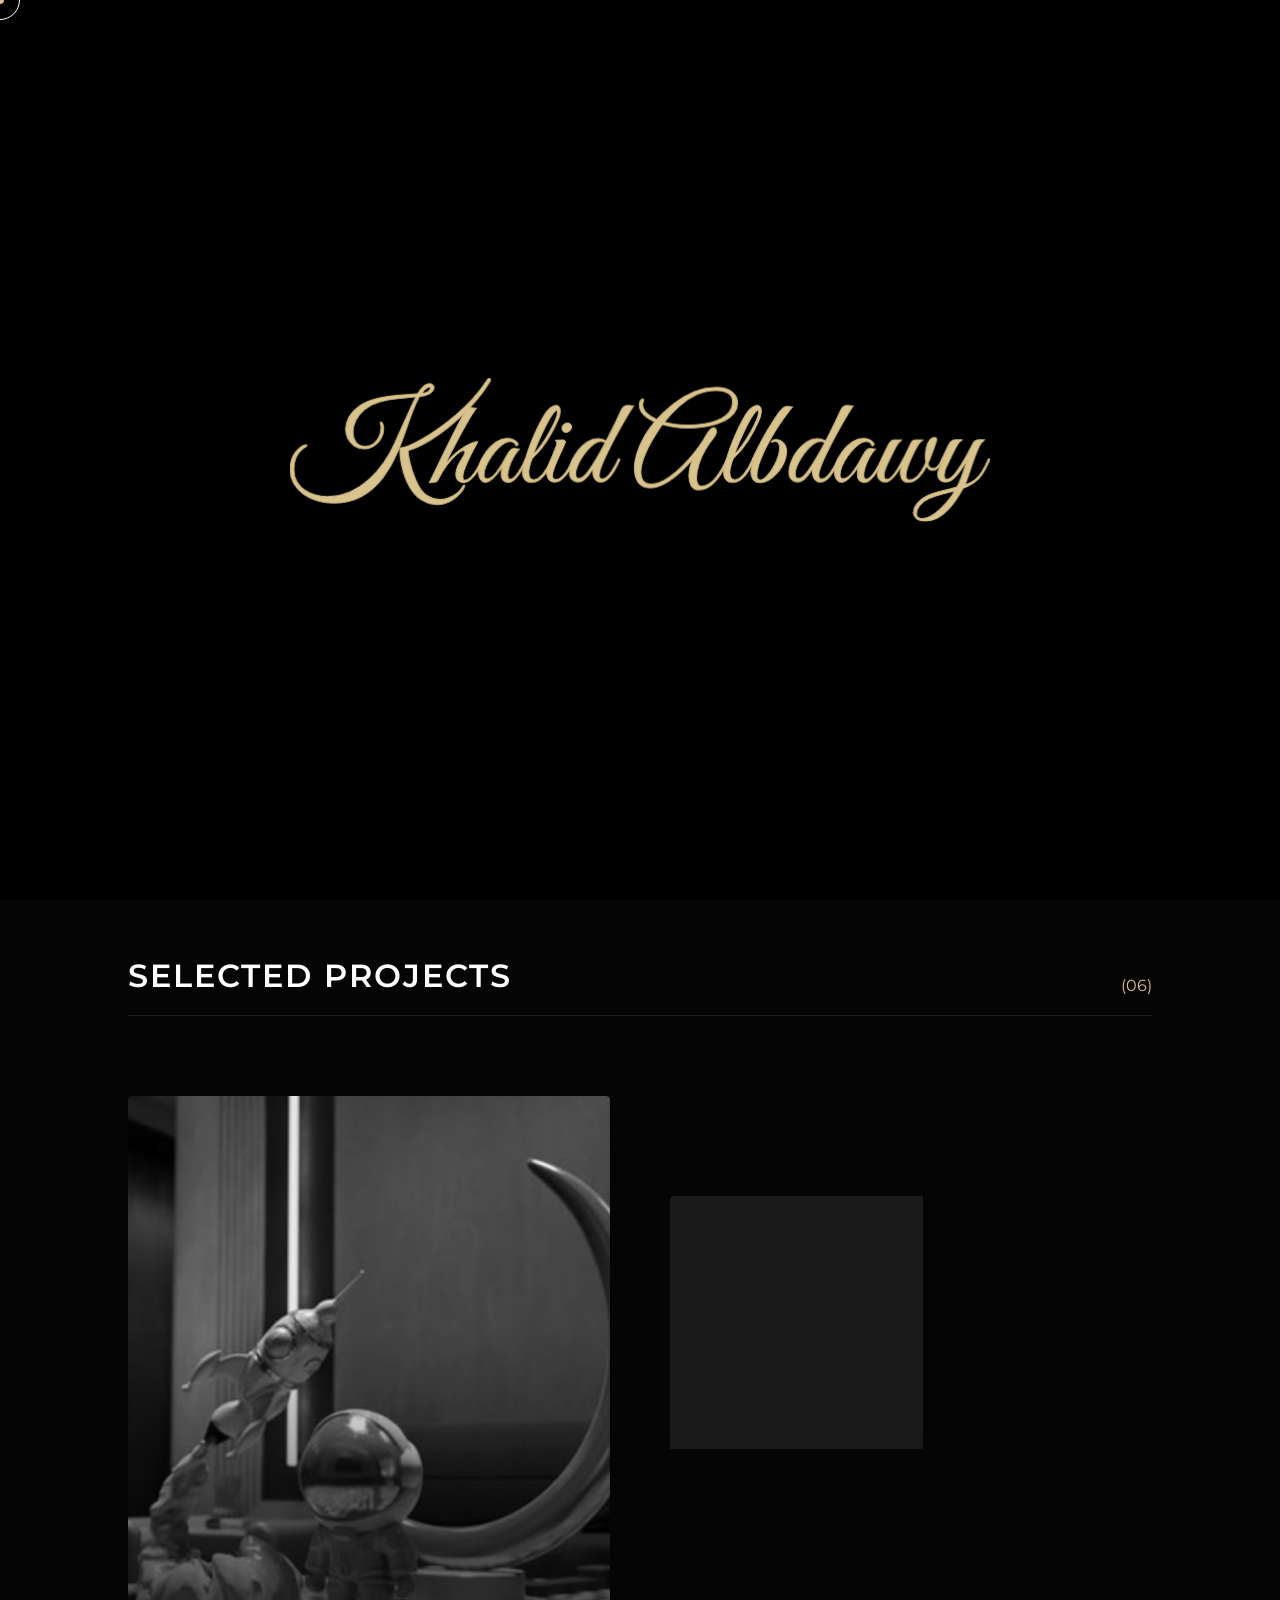
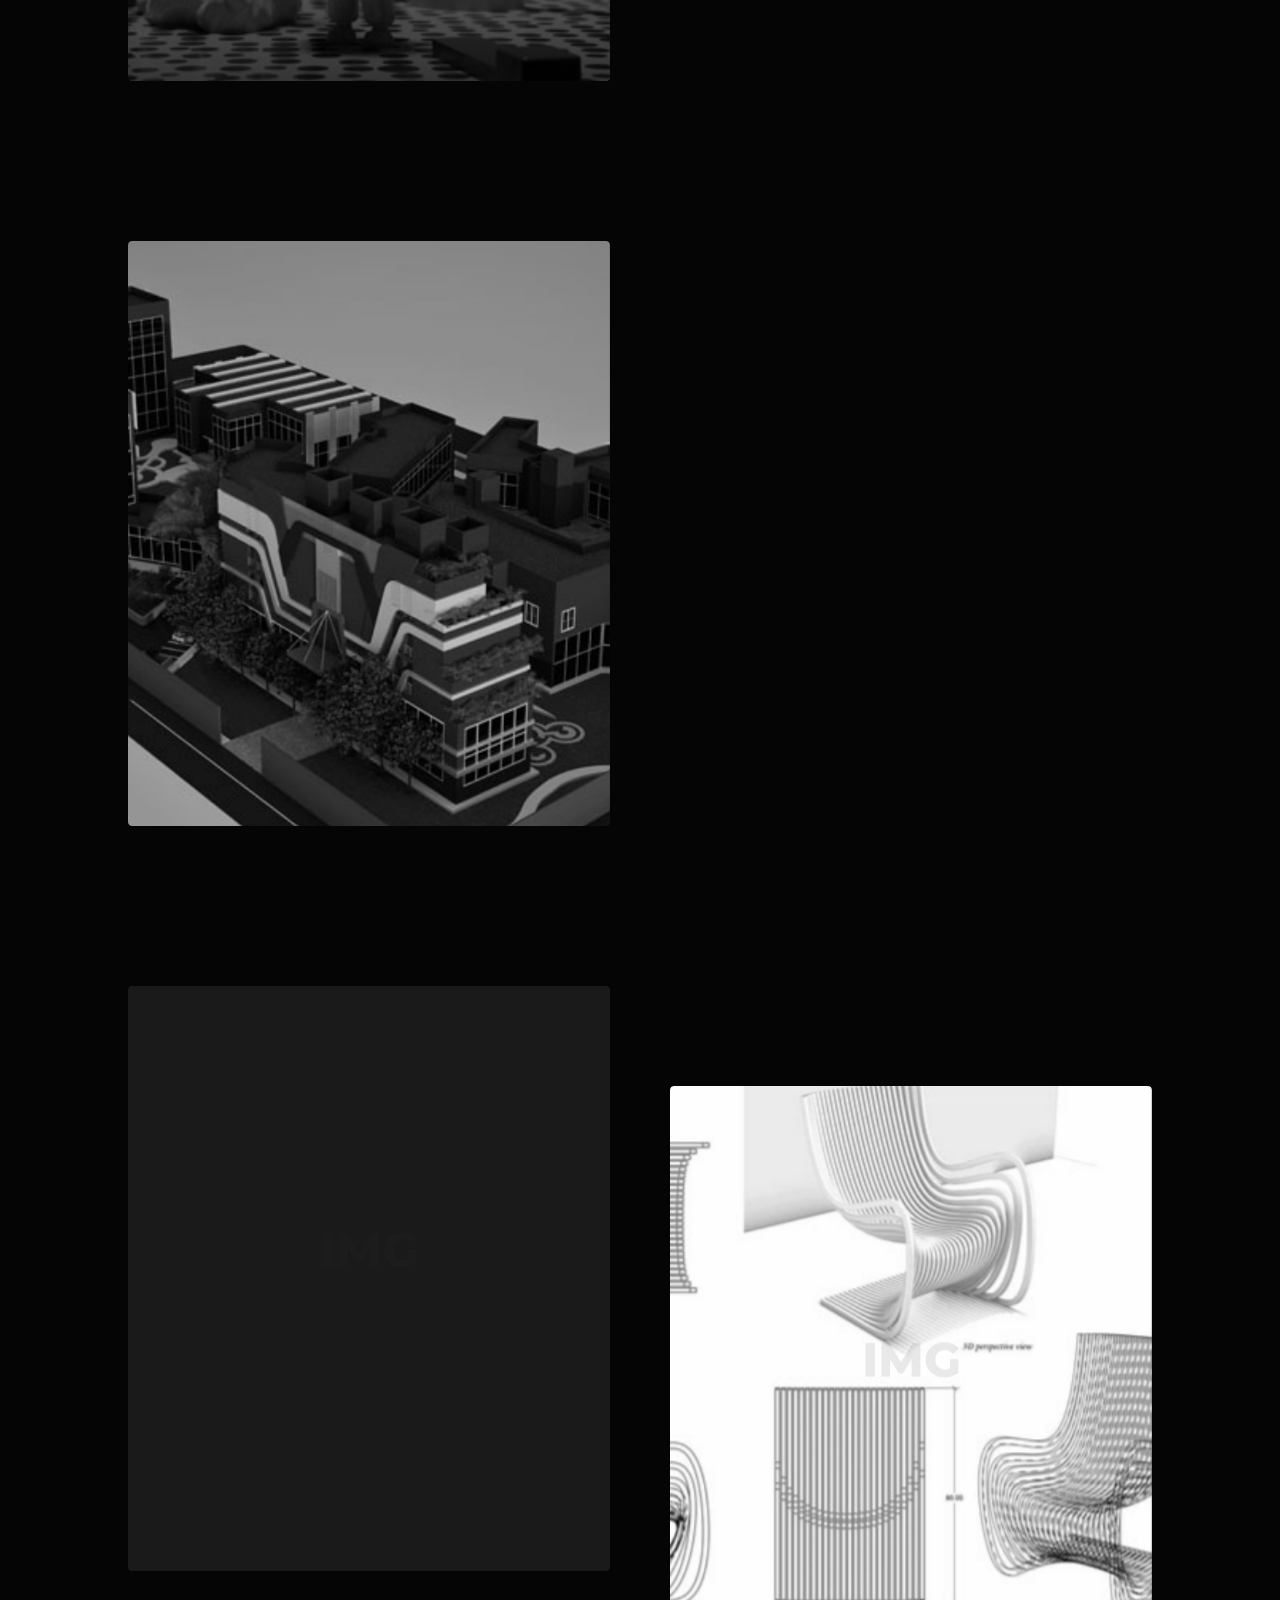
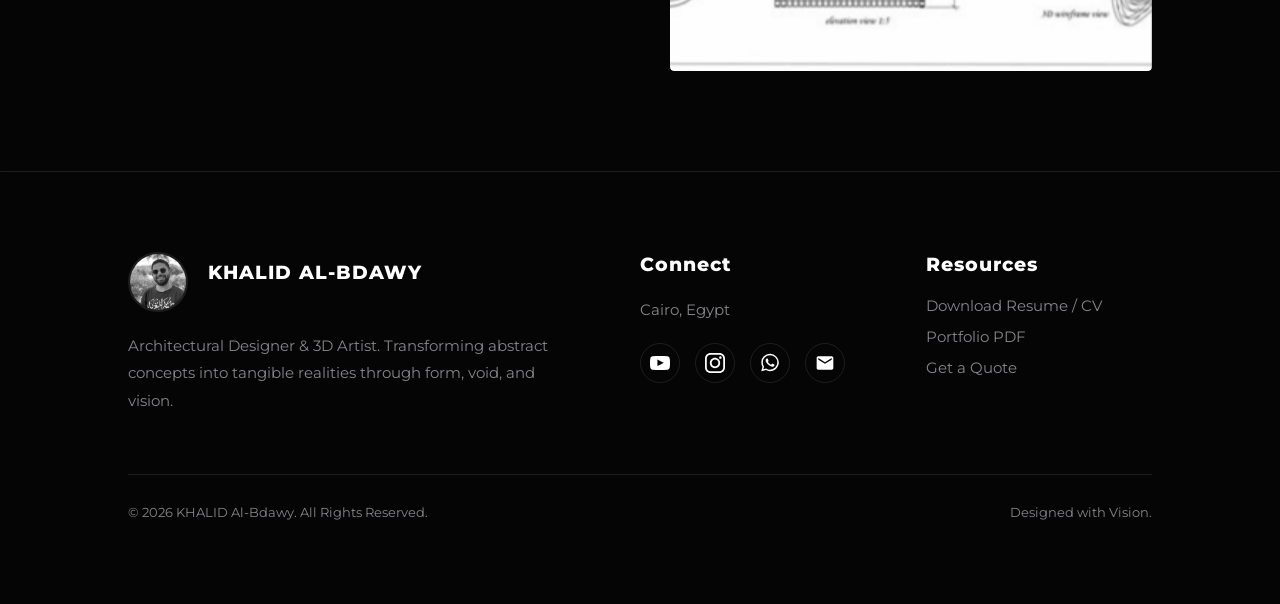
==== commit 604f71f1: "adding the data tracker & animation cleen up" ====
--- a/index.html
+++ b/index.html
@@ -32,6 +32,13 @@
     <link rel="stylesheet" href="https://cdnjs.cloudflare.com/ajax/libs/font-awesome/6.4.0/css/all.min.css">
 
     <link rel="stylesheet" href="css/style.css">
+
+    <!-- Analytics -->
+    <script defer src="https://cloud.umami.is/script.js" data-website-id="fe7a7828-c5eb-4156-8e44-dcbb65d0fd63"></script>
+    <script>
+        !function(t,e){var o,n,p,r;e.__SV||(window.posthog=e,e._i=[],e.init=function(i,s,a){function g(t,e){var o=e.split(".");2==o.length&&(t=t[o[0]],e=o[1]),t[e]=function(){t.push([e].concat(Array.prototype.slice.call(arguments,0)))}}(p=t.createElement("script")).type="text/javascript",p.crossOrigin="anonymous",p.async=!0,p.src=s.api_host.replace(".i.posthog.com","-assets.i.posthog.com")+"/static/array.js",(r=t.getElementsByTagName("script")[0]).parentNode.insertBefore(p,r);var u=e;for(void 0!==a?u=e[a]=[]:a="posthog",u.people=u.people||[],u.toString=function(t){var e="posthog";return"posthog"!==a&&(e+="."+a),t||(e+=" (stub)"),e},u.people.toString=function(){return u.toString(1)+".people (stub)"},o="init capture register register_once register_for_session unregister unregister_for_session getFeatureFlag getFeatureFlagPayload isFeatureEnabled reloadFeatureFlags updateEarlyAccessFeatureEnrollment getEarlyAccessFeatures on onFeatureFlags onSessionId getSurveys getActiveMatchingSurveys renderSurvey canRenderSurvey getNextSurveyStep identify setPersonProperties group resetGroups setPersonPropertiesForFlags resetPersonPropertiesForFlags setGroupPropertiesForFlags resetGroupPropertiesForFlags reset get_distinct_id getGroups get_session_id get_session_replay_url alias set_config startSessionRecording stopSessionRecording sessionRecordingStarted captureException loadToolbar get_property getSessionProperty createPersonProfile opt_in_capturing opt_out_capturing has_opted_in_capturing has_opted_out_capturing clear_opt_in_out_capturing debug".split(" "),n=0;n<o.length;n++)g(u,o[n]);e._i.push([i,s,a])},e.__SV=1)}(document,window.posthog||[]);
+        posthog.init('phc_rGUSFqN4QmXfYMdcUJ7Tb3pbPgUvq5HhDrZAeme9u4Qz', {api_host: 'https://us.i.posthog.com', person_profiles: 'identified_only'});
+    </script>
 
 </head>
 
@@ -76,8 +83,21 @@
     <div id='preloader'>
         <div class="logo-animation-container">
             <svg class="logo-svg khalid-svg" viewBox="0 0 573.6 117.2" xmlns="http://www.w3.org/2000/svg">
-            <path class="letter-path khalid-path" style="--i:1" fill-rule="evenodd" d="M 35.5 102.5 Q 28.7 102.5 22.35 100.65 Q 16 98.8 10.95 95.2 Q 5.9 91.6 2.95 86.4 Q 0 81.2 0 74.6 Q 0 69.8 1.45 66.05 Q 2.9 62.3 5.05 59.8 Q 7.2 57.3 9.35 56 Q 11.5 54.7 12.9 54.7 Q 13.9 54.7 13.9 55.3 Q 13.9 55.8 13.4 56.1 Q 11.1 57.3 8.7 59.6 Q 6.3 61.9 4.7 65.6 Q 3.1 69.3 3.1 74.8 Q 3.1 80.8 5.65 85.05 Q 8.2 89.3 12.35 92 Q 16.5 94.7 21.3 95.95 Q 26.1 97.2 30.5 97.2 Q 40.3 97.2 48.8 93.4 Q 57.3 89.6 64.35 83.25 Q 71.4 76.9 76.8 69.1 Q 82.2 61.3 85.7 53.3 Q 87 50.4 88.8 46.35 Q 90.6 42.3 92.7 37.7 Q 94.8 33.1 96.8 28.7 Q 98.8 24.3 100.45 20.75 Q 102.1 17.2 103.1 15.3 Q 96.4 16.1 88.65 16.75 Q 80.9 17.4 73.9 19.4 Q 66.1 21.6 61.15 25.8 Q 56.2 30 53.85 34.9 Q 51.5 39.8 51.5 44.1 Q 51.5 49.3 54.1 52.65 Q 56.7 56 61.6 56 Q 65.3 56 68.2 53.85 Q 71.1 51.7 72.8 48.25 Q 74.5 44.8 74.5 40.9 Q 74.5 39.3 74.2 38.2 Q 73.9 37.1 73.9 36.5 Q 73.9 35.8 74.4 35.8 Q 75.1 35.8 75.7 37 Q 76.7 39.3 76.7 41.5 Q 76.7 46.2 74.4 49.95 Q 72.1 53.7 68.5 55.9 Q 64.9 58.1 60.9 58.1 Q 56.2 58.1 52.75 55.85 Q 49.3 53.6 47.4 49.9 Q 45.5 46.2 45.5 41.9 Q 45.5 37 48.2 31.95 Q 50.9 26.9 56.9 22.75 Q 62.9 18.6 72.7 16.4 Q 80.9 14.6 89.4 14.05 Q 97.9 13.5 104.4 12.9 Q 107.9 7.5 110.1 6.05 Q 112.3 4.6 114.1 4.6 Q 115.9 4.6 116.95 5.6 Q 118 6.6 118 8 Q 118 10 115.25 12.25 Q 112.5 14.5 106 15.2 Q 102.8 21.1 100.1 28.35 Q 97.4 35.6 94.7 43.5 Q 92 51.4 88.8 59.2 Q 83.4 72.2 76 81.95 Q 68.6 91.7 58.6 97.1 Q 48.6 102.5 35.5 102.5  Z M 120.4 103.8 Q 113.4 103.8 106.85 99.45 Q 100.3 95.1 95.7 85 Q 93.7 80.5 92.45 75.9 Q 91.2 71.3 90.6 67.3 Q 90 63.3 90 60.7 Q 90 57.5 90.7 57.1 Q 92.6 57.3 97.05 55.5 Q 101.5 53.7 107.65 50.2 Q 113.8 46.7 120.95 41.75 Q 128.1 36.8 135.35 30.6 Q 142.6 24.4 149.3 17.2 Q 156 10 161.1 2.1 Q 161.8 1 162.2 0.5 Q 162.6 0 163 0 Q 163.5 0 163.9 0.45 Q 164.3 0.9 164.3 1.4 Q 164.3 2.2 163.6 3.3 Q 158.8 11.3 152.25 18.95 Q 145.7 26.6 138.3 33.3 Q 130.9 40 123.4 45.4 Q 115.9 50.8 109.1 54.4 Q 102.3 58 97.1 59.3 Q 96.8 59.1 96.8 60.3 Q 96.8 62 97.5 65.75 Q 98.2 69.5 99.65 74.25 Q 101.1 79 103.2 83.9 Q 107 92.8 112.15 96.15 Q 117.3 99.5 122.8 99.5 Q 126.3 99.5 130 98.1 Q 133.7 96.7 136.8 94.25 Q 139.9 91.8 141.6 88.5 Q 142.2 87.5 142.5 87.5 Q 143.2 87.5 143.2 88.3 Q 143.2 88.6 143.05 88.95 Q 142.9 89.3 142.4 90.4 Q 141 93.2 137.75 96.35 Q 134.5 99.5 130.05 101.65 Q 125.6 103.8 120.4 103.8  Z M 107.9 12.7 Q 109.9 9.8 111.5 8.65 Q 113.1 7.5 114 7.5 Q 115 7.5 115 8.5 Q 115 10 112.7 11.25 Q 110.4 12.5 107.9 12.7 Z" vector-effect="non-scaling-stroke" />            <path class="letter-path khalid-path" style="--i:2" fill-rule="evenodd" d="M 113.9 86.1 Q 118.1 77.5 122.65 68.05 Q 127.2 58.6 132 49 Q 136.8 39.4 141.5 30.7 Q 143.2 27.7 144.65 26 Q 146.1 24.3 148.5 24.3 Q 149.4 24.3 150.6 24.6 Q 151.8 24.9 152.9 24.7 Q 151.6 26.1 149.35 29.6 Q 147.1 33.1 144.35 38 Q 141.6 42.9 138.55 48.55 Q 135.5 54.2 132.55 59.95 Q 129.6 65.7 127.1 70.7 Q 129.1 68.1 131.2 65.8 Q 133.3 63.5 135.3 61.8 Q 137.5 59.8 140.85 57.6 Q 144.2 55.4 147.55 53.8 Q 150.9 52.2 152.9 52.2 Q 153.6 52.2 153.9 52.3 L 152.8 54.3 Q 151.7 56.3 150.05 59.4 Q 148.4 62.5 146.65 66.1 Q 144.9 69.7 143.6 72.95 Q 142.3 76.2 141.9 78.3 Q 141.6 79.9 141.6 81 Q 141.6 82.6 142.2 83.15 Q 142.8 83.7 143.5 83.7 Q 145.2 83.7 147.15 81.95 Q 149.1 80.2 151 77.5 Q 152.9 74.8 154.55 71.75 Q 156.2 68.7 157.2 66 Q 158.4 66 158.4 66.9 Q 157.3 69.6 155.65 72.85 Q 154 76.1 151.9 79 Q 149.8 81.9 147.3 83.8 Q 144.8 85.7 142 85.7 Q 140 85.7 137.9 84.3 Q 135.8 82.9 135.8 79.2 Q 135.8 78.1 136 76.85 Q 136.2 75.6 136.7 74 Q 137.3 72 138.7 69.55 Q 140.1 67.1 142.3 63.4 Q 143.3 61.7 143.3 60.7 Q 143.3 59.5 142.1 59.5 Q 141.1 59.5 139.4 60.5 Q 137.7 61.5 135.1 64 Q 132.6 66.4 128.9 71 Q 125.2 75.6 121 83.9 Q 120.3 85.2 119.45 85.25 Q 118.6 85.3 117.2 85.4 Q 116.3 85.5 115.4 85.55 Q 114.5 85.6 113.9 86.1  Z" vector-effect="non-scaling-stroke" />\n            <path class="letter-path khalid-path" style="--i:3" fill-rule="evenodd" d="M 178.9 85.6 Q 176.6 85.6 174.85 84.3 Q 173.1 83 173.1 79 Q 173.1 77.3 173.35 75.8 Q 173.6 74.3 174 72.6 Q 173.1 74.1 171.5 76.3 Q 169.9 78.5 167.95 80.6 Q 166 82.7 163.95 84.1 Q 161.9 85.5 160.1 85.5 Q 157.5 85.5 155.9 83.15 Q 154.3 80.8 154.3 77 Q 154.3 72.9 156.2 68.2 Q 158.1 63.5 161.4 59.2 Q 164.7 54.9 169 52.2 Q 173.3 49.5 178 49.5 Q 180.3 49.5 182.4 50.25 Q 184.5 51 186.1 52.7 Q 186.8 53.4 186.8 54.3 Q 186.8 54.9 186.3 55.3 Q 185.8 55.7 185 55.5 Q 183.9 52 180.3 52 Q 178.6 52 176.4 53.1 Q 173.7 54.5 170.65 57.55 Q 167.6 60.6 164.95 64.45 Q 162.3 68.3 160.6 72.2 Q 158.9 76.1 158.9 79.3 Q 158.9 82.6 161.4 82.6 Q 163.6 82.6 165.95 80.5 Q 168.3 78.4 170.45 75.25 Q 172.6 72.1 174.4 69 Q 176.2 65.9 177.2 64 Q 178.7 61.3 180 59.5 Q 181.3 57.7 183.7 57.7 Q 184.8 57.7 185.9 58 Q 187 58.3 188.2 58.1 Q 185.2 61.1 182.95 65.2 Q 180.7 69.3 179.5 73.25 Q 178.3 77.2 178.3 79.9 Q 178.3 82.9 180.3 82.9 Q 181.9 82.9 183.75 81.1 Q 185.6 79.3 187.35 76.55 Q 189.1 73.8 190.6 70.95 Q 192.1 68.1 193 66 Q 193.5 66 193.85 66.1 Q 194.2 66.2 194.2 66.9 Q 194.1 67.3 193.85 67.75 Q 193.6 68.2 193.1 69.3 Q 192.3 70.9 190.9 73.6 Q 189.5 76.3 187.6 79.05 Q 185.7 81.8 183.5 83.7 Q 181.3 85.6 178.9 85.6  Z" vector-effect="non-scaling-stroke" />\n            <path class="letter-path khalid-path" style="--i:4" fill-rule="evenodd" d="M 197.7 85.6 Q 194 85.6 192.25 83.35 Q 190.5 81.1 190.5 78 Q 190.5 74.8 191.4 71.4 Q 192.3 68 193 65.7 Q 194.6 60.1 197.05 53.75 Q 199.5 47.4 202.45 41.25 Q 205.4 35.1 208.3 30.2 Q 210.6 26.3 213.25 24.35 Q 215.9 22.4 217.9 22.4 Q 219.5 22.4 220.45 23.55 Q 221.4 24.7 221.4 27 Q 221.4 28.6 220.85 30.8 Q 220.3 33 219 35.8 Q 215.5 43.6 210.65 51.4 Q 205.8 59.2 198.4 66 Q 197.2 68.8 196.4 72 Q 195.6 75.2 195.6 77.2 Q 195.6 83.4 199.8 83.4 Q 203 83.4 206.9 78.75 Q 210.8 74.1 214.3 66 Q 214.7 66 215.1 66.15 Q 215.5 66.3 215.5 66.9 Q 214.4 69.6 212.75 72.85 Q 211.1 76.1 208.95 79 Q 206.8 81.9 204 83.75 Q 201.2 85.6 197.7 85.6  Z M 199.2 62.8 Q 200.3 59.8 202.2 55.25 Q 204.1 50.7 206.4 45.8 Q 208.7 40.9 210.95 36.6 Q 213.2 32.3 215.1 29.8 Q 216.4 28 217.2 27.25 Q 218 26.5 218.4 26.5 Q 219.1 26.5 219.1 27.9 Q 219.1 29.1 218.65 30.9 Q 218.2 32.7 217.5 34.2 Q 215.5 38.9 212.55 44.15 Q 209.6 49.4 206.2 54.25 Q 202.8 59.1 199.2 62.8  Z" vector-effect="non-scaling-stroke" />\n            <path class="letter-path khalid-path" style="--i:5" fill-rule="evenodd" d="M 211.6 72.3 L 218.3 55.2 Q 218.6 54.4 218.6 53.8 Q 218.6 52.8 218.1 52.05 L 217.4 51 L 222.9 50.8 Q 224.4 50.7 225.05 51.15 Q 225.7 51.6 225.7 52.2 Q 225.7 52.8 225 54.4 Q 224 56.8 222.3 60.4 Q 220.6 64 218.95 67.8 Q 217.3 71.6 216.15 74.9 Q 215 78.2 215 80 Q 215 81.3 215.65 82.2 Q 216.3 83.1 217.9 83.1 Q 220 83.1 222.05 81.45 Q 224.1 79.8 225.9 77.2 Q 227.7 74.6 229.25 71.6 Q 230.8 68.6 231.9 66 Q 233.1 66 233.1 66.9 Q 232.1 69.4 230.5 72.6 Q 228.9 75.8 226.85 78.65 Q 224.8 81.5 222.35 83.4 Q 219.9 85.3 217.1 85.3 Q 213.4 85.3 211.9 83.15 Q 210.4 81 210.4 78.2 Q 210.4 76.7 210.75 75.15 Q 211.1 73.6 211.6 72.3  Z M 226 44.6 Q 224.7 44.6 223.75 43.6 Q 222.8 42.6 222.8 41.2 Q 222.8 39.5 224.2 38.15 Q 225.6 36.8 227.3 36.8 Q 228.7 36.8 229.7 37.7 Q 230.7 38.6 230.7 40 Q 230.7 41.8 229.3 43.2 Q 227.9 44.6 226 44.6  Z" vector-effect="non-scaling-stroke" />\n            <path class="letter-path khalid-path" style="--i:6" fill-rule="evenodd" d="M 254.8 85.3 Q 251.4 85.3 249.8 83 Q 248.2 80.7 248.2 77.6 Q 248.2 76.7 248.3 75.75 Q 248.4 74.8 248.7 73.8 Q 247.3 76 245.45 78.65 Q 243.6 81.3 241.25 83.25 Q 238.9 85.2 236 85.2 Q 234.7 85.2 233.05 84.6 Q 231.4 84 230.15 82.3 Q 228.9 80.6 228.9 77.3 Q 228.9 73 230.8 68.2 Q 232.7 63.4 236 59.15 Q 239.3 54.9 243.5 52.25 Q 247.7 49.6 252.2 49.6 Q 255.8 49.6 259 51.5 Q 260.5 48.7 262.2 45.25 Q 263.9 41.8 265.6 38.4 Q 267.3 35 268.6 32.15 Q 269.9 29.3 270.6 27.8 Q 272.1 24.3 273.45 23.35 Q 274.8 22.4 276.7 22.4 Q 277.8 22.4 279.15 22.65 Q 280.5 22.9 281.8 22.8 Q 281.3 23.3 279.5 26.1 Q 277.7 28.9 275.1 33.35 Q 272.5 37.8 269.55 43.1 Q 266.6 48.4 263.75 53.95 Q 260.9 59.5 258.5 64.6 Q 256.1 69.7 254.7 73.6 Q 253.3 77.5 253.3 79.5 Q 253.3 80.8 253.9 81.75 Q 254.5 82.7 255.9 82.7 Q 257.8 82.7 259.8 80.8 Q 261.8 78.9 263.65 76.05 Q 265.5 73.2 266.95 70.45 Q 268.4 67.7 269.1 66 Q 270.3 66 270.3 66.9 Q 269.4 69 267.9 72.1 Q 266.4 75.2 264.4 78.2 Q 262.4 81.2 259.95 83.25 Q 257.5 85.3 254.8 85.3  Z M 236.7 82.3 Q 234 82.3 234 78.3 Q 234 75.9 235.35 72.55 Q 236.7 69.2 238.95 65.6 Q 241.2 62 243.95 58.9 Q 246.7 55.8 249.45 53.85 Q 252.2 51.9 254.5 51.9 Q 255.9 51.9 256.7 52.2 Q 257.5 52.5 258.2 53.1 Q 254.7 59.8 251.1 65.8 Q 247.5 71.8 244.7 75.8 Q 242.3 79.2 240.2 80.75 Q 238.1 82.3 236.7 82.3  Z" vector-effect="non-scaling-stroke" />\n        </svg>\n        <svg class="logo-svg albdawy-svg" viewBox="0 0 573.6 117.2" xmlns="http://www.w3.org/2000/svg">
-            <path class="letter-path albdawy-path" style="--i:7" fill-rule="evenodd" d="M 334.8 91.7 Q 330.4 91.7 328.6 88.25 Q 326.8 84.8 326.8 80.2 Q 326.8 76.1 327.95 72.1 Q 329.1 68.1 330.7 66 Q 328 69.2 324 73.3 Q 320 77.4 315.2 81.2 Q 310.4 85 305.3 87.5 Q 300.2 90 295.2 90 Q 288.6 90 285.35 85.8 Q 282.1 81.6 282.1 74.3 Q 282.1 68.6 284.05 62.05 Q 286 55.5 289.8 48.7 Q 291.6 45.4 293.85 42.15 Q 296.1 38.9 298.7 36 Q 295.6 34.5 292.7 32.65 Q 289.8 30.8 288 28.2 Q 286.2 25.6 286.2 22 Q 286.2 20.1 287.05 18.55 Q 287.9 17 288.9 17 Q 289.8 17 289.8 18.1 Q 289.8 18.8 289.4 19.6 Q 288.9 20.9 288.9 22 Q 288.9 24.7 290.8 27.05 Q 292.7 29.4 295.4 31.1 Q 298.1 32.8 300.4 33.8 Q 306.8 26.8 314.45 20.85 Q 322.1 14.9 330.9 11.3 Q 339.7 7.7 349.4 7.7 Q 357.5 7.7 362.1 11.25 Q 366.7 14.8 366.7 20.4 Q 366.7 25.4 363.85 28.95 Q 361 32.5 356.4 34.85 Q 351.8 37.2 346.45 38.55 Q 341.1 39.9 335.9 40.45 Q 330.7 41 326.8 41 Q 321.1 41 315.75 40.3 Q 310.4 39.6 305.1 38.1 Q 302.5 41.8 299.45 46.65 Q 296.4 51.5 293.65 56.85 Q 290.9 62.2 289.15 67.45 Q 287.4 72.7 287.4 77.2 Q 287.4 82.1 289.7 84.55 Q 292 87 295.9 87 Q 300.6 87 305.85 84.15 Q 311.1 81.3 316.4 76.7 Q 321.7 72.1 326.5 66.7 Q 331.3 61.3 335.1 56 Q 338.9 50.7 341.1 46.6 Q 342.8 43.4 344.4 42.05 Q 346 40.7 347.1 40.7 Q 348.2 40.7 348.8 41.55 Q 349.4 42.4 349.4 43.8 Q 349.4 46.6 346.9 49.4 Q 343.5 53.3 340.3 58.85 Q 337.1 64.4 335.1 70.45 Q 333.1 76.5 333.1 81.8 Q 333.1 85.5 334.25 87.1 Q 335.4 88.7 337.3 88.7 Q 340.2 88.7 343.15 86.75 Q 346.1 84.8 348.8 81.5 Q 351.5 78.2 353.8 74.15 Q 356.1 70.1 357.8 66 Q 358.3 66 358.65 66.1 Q 359 66.2 359 66.9 Q 357.3 71.2 354.95 75.6 Q 352.6 80 349.6 83.65 Q 346.6 87.3 342.9 89.5 Q 339.2 91.7 334.8 91.7  Z M 325.9 38.6 Q 320.4 38.6 315.75 38 Q 311.1 37.4 306.7 36.1 Q 312.4 29.3 318.75 23.4 Q 325.1 17.5 332.75 13.85 Q 340.4 10.2 349.7 10.2 Q 355.3 10.2 358.95 12.5 Q 362.6 14.8 362.6 19.2 Q 362.6 24.1 360.1 27.5 Q 357.6 30.9 353.5 33.1 Q 349.4 35.3 344.55 36.5 Q 339.7 37.7 334.8 38.15 Q 329.9 38.6 325.9 38.6  Z" vector-effect="non-scaling-stroke" />\n            <path class="letter-path albdawy-path" style="--i:8" fill-rule="evenodd" d="M 362.5 85.6 Q 358.8 85.6 357.05 83.35 Q 355.3 81.1 355.3 78 Q 355.3 74.8 356.2 71.4 Q 357.1 68 357.8 65.7 Q 359.4 60.1 361.85 53.75 Q 364.3 47.4 367.25 41.25 Q 370.2 35.1 373.1 30.2 Q 375.4 26.3 378.05 24.35 Q 380.7 22.4 382.7 22.4 Q 384.3 22.4 385.25 23.55 Q 386.2 24.7 386.2 27 Q 386.2 28.6 385.65 30.8 Q 385.1 33 383.8 35.8 Q 380.3 43.6 375.45 51.4 Q 370.6 59.2 363.2 66 Q 362 68.8 361.2 72 Q 360.4 75.2 360.4 77.2 Q 360.4 83.4 364.6 83.4 Q 367.8 83.4 371.7 78.75 Q 375.6 74.1 379.1 66 Q 379.5 66 379.9 66.15 Q 380.3 66.3 380.3 66.9 Q 379.2 69.6 377.55 72.85 Q 375.9 76.1 373.75 79 Q 371.6 81.9 368.8 83.75 Q 366 85.6 362.5 85.6  Z M 364 62.8 Q 365.1 59.8 367 55.25 Q 368.9 50.7 371.2 45.8 Q 373.5 40.9 375.75 36.6 Q 378 32.3 379.9 29.8 Q 381.2 28 382 27.25 Q 382.8 26.5 383.2 26.5 Q 383.9 26.5 383.9 27.9 Q 383.9 29.1 383.45 30.9 Q 383 32.7 382.3 34.2 Q 380.3 38.9 377.35 44.15 Q 374.4 49.4 371 54.25 Q 367.6 59.1 364 62.8  Z" vector-effect="non-scaling-stroke" />\n            <path class="letter-path albdawy-path" style="--i:9" fill-rule="evenodd" d="M 379.9 67.5 L 379.7 67.5 Q 378.9 67.5 378.9 66.7 Q 378.9 66.3 379.75 64.4 Q 380.6 62.5 381.95 59.8 Q 383.3 57.1 384.75 54.3 Q 386.2 51.5 387.4 49.3 Q 389.4 45.6 391.8 41.65 Q 394.2 37.7 396.55 34.1 Q 398.9 30.5 400.5 28.2 Q 404.1 23.2 407.2 23.2 L 407.7 23.2 Q 408.6 23.2 409.75 23.5 Q 410.9 23.8 411.9 23.6 Q 410.4 25.2 407.35 29.35 Q 404.3 33.5 400.7 38.8 Q 399.2 41 396.95 44.7 Q 394.7 48.4 392.2 53 Q 389.7 57.6 387.55 62.35 Q 385.4 67.1 384 71.55 Q 382.6 76 382.6 79.5 Q 382.6 81.8 383.4 82.7 Q 384.2 83.6 385.4 83.6 Q 386.9 83.6 388.95 81.85 Q 391 80.1 393.15 77.25 Q 395.3 74.4 397.1 70.95 Q 398.9 67.5 400.05 63.95 Q 401.2 60.4 401.2 57.4 Q 401.2 54.5 400.15 53.2 Q 399.1 51.9 397.4 51.9 Q 396.7 51.9 396 52.25 Q 395.3 52.6 394.8 52.6 Q 394.3 52.6 394.3 52.1 Q 394.3 51.6 395.35 51 Q 396.4 50.4 398.5 50.4 Q 400.4 50.4 402.35 51.4 Q 404.3 52.4 405.6 54.65 Q 406.9 56.9 406.9 60.5 Q 406.9 64.8 404.9 69.25 Q 402.9 73.7 399.7 77.45 Q 396.5 81.2 392.65 83.5 Q 388.8 85.8 385.2 85.8 Q 381.1 85.8 379.4 83.3 Q 377.7 80.8 377.7 77.2 Q 377.7 74.7 378.25 72.5 Q 378.8 70.3 379.9 67.5  Z" vector-effect="non-scaling-stroke" />\n            <path class="letter-path albdawy-path" style="--i:10" fill-rule="evenodd" d="M 434.7 85.3 Q 431.3 85.3 429.7 83 Q 428.1 80.7 428.1 77.6 Q 428.1 76.7 428.2 75.75 Q 428.3 74.8 428.6 73.8 Q 427.2 76 425.35 78.65 Q 423.5 81.3 421.15 83.25 Q 418.8 85.2 415.9 85.2 Q 414.6 85.2 412.95 84.6 Q 411.3 84 410.05 82.3 Q 408.8 80.6 408.8 77.3 Q 408.8 73 410.7 68.2 Q 412.6 63.4 415.9 59.15 Q 419.2 54.9 423.4 52.25 Q 427.6 49.6 432.1 49.6 Q 435.7 49.6 438.9 51.5 Q 440.4 48.7 442.1 45.25 Q 443.8 41.8 445.5 38.4 Q 447.2 35 448.5 32.15 Q 449.8 29.3 450.5 27.8 Q 452 24.3 453.35 23.35 Q 454.7 22.4 456.6 22.4 Q 457.7 22.4 459.05 22.65 Q 460.4 22.9 461.7 22.8 Q 461.2 23.3 459.4 26.1 Q 457.6 28.9 455 33.35 Q 452.4 37.8 449.45 43.1 Q 446.5 48.4 443.65 53.95 Q 440.8 59.5 438.4 64.6 Q 436 69.7 434.6 73.6 Q 433.2 77.5 433.2 79.5 Q 433.2 80.8 433.8 81.75 Q 434.4 82.7 435.8 82.7 Q 437.7 82.7 439.7 80.8 Q 441.7 78.9 443.55 76.05 Q 445.4 73.2 446.85 70.45 Q 448.3 67.7 449 66 Q 450.2 66 450.2 66.9 Q 449.3 69 447.8 72.1 Q 446.3 75.2 444.3 78.2 Q 442.3 81.2 439.85 83.25 Q 437.4 85.3 434.7 85.3  Z M 416.6 82.3 Q 413.9 82.3 413.9 78.3 Q 413.9 75.9 415.25 72.55 Q 416.6 69.2 418.85 65.6 Q 421.1 62 423.85 58.9 Q 426.6 55.8 429.35 53.85 Q 432.1 51.9 434.4 51.9 Q 435.8 51.9 436.6 52.2 Q 437.4 52.5 438.1 53.1 Q 434.6 59.8 431 65.8 Q 427.4 71.8 424.6 75.8 Q 422.2 79.2 420.1 80.75 Q 418 82.3 416.6 82.3  Z" vector-effect="non-scaling-stroke" />\n            <path class="letter-path albdawy-path" style="--i:11" fill-rule="evenodd" d="M 470.7 85.6 Q 468.4 85.6 466.65 84.3 Q 464.9 83 464.9 79 Q 464.9 77.3 465.15 75.8 Q 465.4 74.3 465.8 72.6 Q 464.9 74.1 463.3 76.3 Q 461.7 78.5 459.75 80.6 Q 457.8 82.7 455.75 84.1 Q 453.7 85.5 451.9 85.5 Q 449.3 85.5 447.7 83.15 Q 446.1 80.8 446.1 77 Q 446.1 72.9 448 68.2 Q 449.9 63.5 453.2 59.2 Q 456.5 54.9 460.8 52.2 Q 465.1 49.5 469.8 49.5 Q 472.1 49.5 474.2 50.25 Q 476.3 51 477.9 52.7 Q 478.6 53.4 478.6 54.3 Q 478.6 54.9 478.1 55.3 Q 477.6 55.7 476.8 55.5 Q 475.7 52 472.1 52 Q 470.4 52 468.2 53.1 Q 465.5 54.5 462.45 57.55 Q 459.4 60.6 456.75 64.45 Q 454.1 68.3 452.4 72.2 Q 450.7 76.1 450.7 79.3 Q 450.7 82.6 453.2 82.6 Q 455.4 82.6 457.75 80.5 Q 460.1 78.4 462.25 75.25 Q 464.4 72.1 466.2 69 Q 468 65.9 469 64 Q 470.5 61.3 471.8 59.5 Q 473.1 57.7 475.5 57.7 Q 476.6 57.7 477.7 58 Q 478.8 58.3 480 58.1 Q 477 61.1 474.75 65.2 Q 472.5 69.3 471.3 73.25 Q 470.1 77.2 470.1 79.9 Q 470.1 82.9 472.1 82.9 Q 473.7 82.9 475.55 81.1 Q 477.4 79.3 479.15 76.55 Q 480.9 73.8 482.4 70.95 Q 483.9 68.1 484.8 66 Q 485.3 66 485.65 66.1 Q 486 66.2 486 66.9 Q 485.9 67.3 485.65 67.75 Q 485.4 68.2 484.9 69.3 Q 484.1 70.9 482.7 73.6 Q 481.3 76.3 479.4 79.05 Q 477.5 81.8 475.3 83.7 Q 473.1 85.6 470.7 85.6  Z" vector-effect="non-scaling-stroke" />\n            <path class="letter-path albdawy-path" style="--i:12" fill-rule="evenodd" d="M 484.8 66 Q 487.1 60.8 488.75 57.55 Q 490.4 54.3 491.2 52.9 Q 492.5 50.7 495.3 50.7 L 501.5 50.7 Q 499.8 52 498.45 53.55 Q 497.1 55.1 495.1 59.2 L 494.4 60.6 L 492.65 64.1 Q 491.6 66.2 490.55 68.4 Q 489.5 70.6 488.8 72.2 Q 487.8 74.4 487.3 76.3 Q 486.8 78.2 486.8 79.6 Q 486.8 83.1 489.1 83.1 Q 490.7 83.1 492.7 81.1 Q 495 78.9 497.45 74.95 Q 499.9 71 502.2 66.6 Q 504.5 62.2 506.3 58.45 Q 508.1 54.7 509 52.9 Q 509.5 51.8 510.35 51.25 Q 511.2 50.7 512.8 50.7 L 518.9 50.7 Q 518.3 51.3 517.15 52 Q 516 52.7 514.9 54.5 Q 513.5 56.9 512.4 58.95 Q 511.3 61 509.4 65.1 Q 509 66 507.85 68.6 Q 506.7 71.2 505.7 74.3 Q 504.7 77.4 504.7 79.9 Q 504.7 81.5 505.4 82.5 Q 506.1 83.5 507.7 83.5 Q 510.5 83.5 513.05 81.2 Q 515.6 78.9 517.65 75.6 Q 519.7 72.3 521 69.2 Q 520.9 68.4 520.75 66.85 Q 520.6 65.3 520.6 64.2 Q 520.6 57.7 522.65 53.15 Q 524.7 48.6 528.1 48.6 Q 530 48.6 530 50.3 Q 530 50.6 529.35 52.65 Q 528.7 54.7 527.65 57.7 Q 526.6 60.7 525.3 64 Q 524 67.3 522.7 70.2 Q 523 71.9 524.1 73 Q 525.2 74.1 526.9 74.1 Q 528.9 74.1 530.65 72.25 Q 532.4 70.4 534.3 66 Q 535.5 66 535.5 66.9 Q 533.9 70.9 531.65 73.3 Q 529.4 75.7 526.6 75.7 Q 523.2 75.7 521.7 72.2 Q 519 77.6 515.25 81.55 Q 511.5 85.5 506.8 85.5 Q 506.2 85.5 505.75 85.45 Q 505.3 85.4 504.6 85.3 Q 502.1 84.8 501.15 82.55 Q 500.2 80.3 500.2 77.7 Q 500.2 76.1 500.45 74.55 Q 500.7 73 501.1 71.8 Q 500.2 73.4 498.8 75.65 Q 497.4 77.9 495.6 80.1 Q 493.8 82.3 491.8 83.8 Q 489.8 85.3 487.7 85.3 Q 485.6 85.3 483.8 84.1 Q 482 82.9 481.5 80.7 Q 481.4 80.2 481.35 79.75 Q 481.3 79.3 481.3 78.9 Q 481.3 76.3 482.7 73.6 Q 484.1 70.9 486 66.9 Q 485.5 66.9 485.15 66.8 Q 484.8 66.7 484.8 66  Z" vector-effect="non-scaling-stroke" />\n            <path class="letter-path albdawy-path" style="--i:13" fill-rule="evenodd" d="M 535.5 66.9 Q 535 66.9 534.65 66.8 Q 534.3 66.7 534.3 66 Q 534.6 65.4 535.5 63.4 Q 536.4 61.4 537.55 59 Q 538.7 56.6 539.6 54.8 Q 540.7 52.5 542.05 51.6 Q 543.4 50.7 544.7 50.7 L 550.9 50.7 Q 550.2 51.3 549.15 52.05 Q 548.1 52.8 547.2 54.3 Q 544.5 58.9 542.5 63.15 Q 540.5 67.4 538.2 72.2 Q 537.1 74.5 536.6 76.4 Q 536.1 78.3 536.1 79.7 Q 536.1 83 538.3 83 Q 540.7 83 544.1 79.1 Q 546.9 75.8 549.75 71.25 Q 552.6 66.7 555.25 61.85 Q 557.9 57 559.9 52.9 Q 561 50.7 563.8 50.7 L 569.3 50.7 Q 566.4 52.7 564.85 55.9 Q 563.3 59.1 561.4 64.1 Q 559.3 69.6 557.4 75.5 Q 555.5 81.4 553.2 87.6 Q 558.1 85.9 561.4 83.2 Q 564.7 80.5 567.25 76.25 Q 569.8 72 572.4 66 Q 573.6 66 573.6 66.9 Q 571.4 71.5 569.6 75 Q 567.8 78.5 565.6 81.15 Q 563.4 83.8 560.1 86.05 Q 556.8 88.3 551.6 90.4 Q 549.2 94.7 546.15 99.35 Q 543.1 104 539.25 108.05 Q 535.4 112.1 530.75 114.65 Q 526.1 117.2 520.5 117.2 Q 515.3 117.2 513.1 115.15 Q 510.9 113.1 510.9 110.3 Q 510.9 106 514.05 102.35 Q 517.2 98.7 521.8 96.5 Q 527 94.1 533.65 92.6 Q 540.3 91.1 546.4 89.3 Q 548.3 86 549.9 81.75 Q 551.5 77.5 552.8 73.45 Q 554.1 69.4 554.9 66.8 Q 553.7 69 551.85 72.15 Q 550 75.3 547.7 78.3 Q 545.4 81.3 542.75 83.3 Q 540.1 85.3 537.2 85.3 Q 536.1 85.3 534.55 84.8 Q 533 84.3 531.85 82.95 Q 530.7 81.6 530.7 78.9 Q 530.7 76.3 532.3 73.15 Q 533.9 70 535.5 66.9  Z M 518.1 115.2 Q 515.6 115.2 514.45 114.05 Q 513.3 112.9 513.3 111.1 Q 513.3 108.2 516.05 104.5 Q 518.8 100.8 523.6 98.8 Q 527.9 96.9 533.75 95.35 Q 539.6 93.8 544.5 92.5 Q 543.9 93.5 543.3 94.6 Q 542.7 95.7 542.2 96.4 Q 540.5 98.8 537.75 101.95 Q 535 105.1 531.7 108.15 Q 528.4 111.2 524.9 113.2 Q 521.4 115.2 518.1 115.2  Z" vector-effect="non-scaling-stroke" />\n        </svg>
+            <path class="letter-path khalid-path" style="--i:1" fill-rule="evenodd" d="M 35.5 102.5 Q 28.7 102.5 22.35 100.65 Q 16 98.8 10.95 95.2 Q 5.9 91.6 2.95 86.4 Q 0 81.2 0 74.6 Q 0 69.8 1.45 66.05 Q 2.9 62.3 5.05 59.8 Q 7.2 57.3 9.35 56 Q 11.5 54.7 12.9 54.7 Q 13.9 54.7 13.9 55.3 Q 13.9 55.8 13.4 56.1 Q 11.1 57.3 8.7 59.6 Q 6.3 61.9 4.7 65.6 Q 3.1 69.3 3.1 74.8 Q 3.1 80.8 5.65 85.05 Q 8.2 89.3 12.35 92 Q 16.5 94.7 21.3 95.95 Q 26.1 97.2 30.5 97.2 Q 40.3 97.2 48.8 93.4 Q 57.3 89.6 64.35 83.25 Q 71.4 76.9 76.8 69.1 Q 82.2 61.3 85.7 53.3 Q 87 50.4 88.8 46.35 Q 90.6 42.3 92.7 37.7 Q 94.8 33.1 96.8 28.7 Q 98.8 24.3 100.45 20.75 Q 102.1 17.2 103.1 15.3 Q 96.4 16.1 88.65 16.75 Q 80.9 17.4 73.9 19.4 Q 66.1 21.6 61.15 25.8 Q 56.2 30 53.85 34.9 Q 51.5 39.8 51.5 44.1 Q 51.5 49.3 54.1 52.65 Q 56.7 56 61.6 56 Q 65.3 56 68.2 53.85 Q 71.1 51.7 72.8 48.25 Q 74.5 44.8 74.5 40.9 Q 74.5 39.3 74.2 38.2 Q 73.9 37.1 73.9 36.5 Q 73.9 35.8 74.4 35.8 Q 75.1 35.8 75.7 37 Q 76.7 39.3 76.7 41.5 Q 76.7 46.2 74.4 49.95 Q 72.1 53.7 68.5 55.9 Q 64.9 58.1 60.9 58.1 Q 56.2 58.1 52.75 55.85 Q 49.3 53.6 47.4 49.9 Q 45.5 46.2 45.5 41.9 Q 45.5 37 48.2 31.95 Q 50.9 26.9 56.9 22.75 Q 62.9 18.6 72.7 16.4 Q 80.9 14.6 89.4 14.05 Q 97.9 13.5 104.4 12.9 Q 107.9 7.5 110.1 6.05 Q 112.3 4.6 114.1 4.6 Q 115.9 4.6 116.95 5.6 Q 118 6.6 118 8 Q 118 10 115.25 12.25 Q 112.5 14.5 106 15.2 Q 102.8 21.1 100.1 28.35 Q 97.4 35.6 94.7 43.5 Q 92 51.4 88.8 59.2 Q 83.4 72.2 76 81.95 Q 68.6 91.7 58.6 97.1 Q 48.6 102.5 35.5 102.5  Z M 120.4 103.8 Q 113.4 103.8 106.85 99.45 Q 100.3 95.1 95.7 85 Q 93.7 80.5 92.45 75.9 Q 91.2 71.3 90.6 67.3 Q 90 63.3 90 60.7 Q 90 57.5 90.7 57.1 Q 92.6 57.3 97.05 55.5 Q 101.5 53.7 107.65 50.2 Q 113.8 46.7 120.95 41.75 Q 128.1 36.8 135.35 30.6 Q 142.6 24.4 149.3 17.2 Q 156 10 161.1 2.1 Q 161.8 1 162.2 0.5 Q 162.6 0 163 0 Q 163.5 0 163.9 0.45 Q 164.3 0.9 164.3 1.4 Q 164.3 2.2 163.6 3.3 Q 158.8 11.3 152.25 18.95 Q 145.7 26.6 138.3 33.3 Q 130.9 40 123.4 45.4 Q 115.9 50.8 109.1 54.4 Q 102.3 58 97.1 59.3 Q 96.8 59.1 96.8 60.3 Q 96.8 62 97.5 65.75 Q 98.2 69.5 99.65 74.25 Q 101.1 79 103.2 83.9 Q 107 92.8 112.15 96.15 Q 117.3 99.5 122.8 99.5 Q 126.3 99.5 130 98.1 Q 133.7 96.7 136.8 94.25 Q 139.9 91.8 141.6 88.5 Q 142.2 87.5 142.5 87.5 Q 143.2 87.5 143.2 88.3 Q 143.2 88.6 143.05 88.95 Q 142.9 89.3 142.4 90.4 Q 141 93.2 137.75 96.35 Q 134.5 99.5 130.05 101.65 Q 125.6 103.8 120.4 103.8  Z M 107.9 12.7 Q 109.9 9.8 111.5 8.65 Q 113.1 7.5 114 7.5 Q 115 7.5 115 8.5 Q 115 10 112.7 11.25 Q 110.4 12.5 107.9 12.7 Z" vector-effect="non-scaling-stroke" />            <path class="letter-path khalid-path" style="--i:2" fill-rule="evenodd" d="M 113.9 86.1 Q 118.1 77.5 122.65 68.05 Q 127.2 58.6 132 49 Q 136.8 39.4 141.5 30.7 Q 143.2 27.7 144.65 26 Q 146.1 24.3 148.5 24.3 Q 149.4 24.3 150.6 24.6 Q 151.8 24.9 152.9 24.7 Q 151.6 26.1 149.35 29.6 Q 147.1 33.1 144.35 38 Q 141.6 42.9 138.55 48.55 Q 135.5 54.2 132.55 59.95 Q 129.6 65.7 127.1 70.7 Q 129.1 68.1 131.2 65.8 Q 133.3 63.5 135.3 61.8 Q 137.5 59.8 140.85 57.6 Q 144.2 55.4 147.55 53.8 Q 150.9 52.2 152.9 52.2 Q 153.6 52.2 153.9 52.3 L 152.8 54.3 Q 151.7 56.3 150.05 59.4 Q 148.4 62.5 146.65 66.1 Q 144.9 69.7 143.6 72.95 Q 142.3 76.2 141.9 78.3 Q 141.6 79.9 141.6 81 Q 141.6 82.6 142.2 83.15 Q 142.8 83.7 143.5 83.7 Q 145.2 83.7 147.15 81.95 Q 149.1 80.2 151 77.5 Q 152.9 74.8 154.55 71.75 Q 156.2 68.7 157.2 66 Q 158.4 66 158.4 66.9 Q 157.3 69.6 155.65 72.85 Q 154 76.1 151.9 79 Q 149.8 81.9 147.3 83.8 Q 144.8 85.7 142 85.7 Q 140 85.7 137.9 84.3 Q 135.8 82.9 135.8 79.2 Q 135.8 78.1 136 76.85 Q 136.2 75.6 136.7 74 Q 137.3 72 138.7 69.55 Q 140.1 67.1 142.3 63.4 Q 143.3 61.7 143.3 60.7 Q 143.3 59.5 142.1 59.5 Q 141.1 59.5 139.4 60.5 Q 137.7 61.5 135.1 64 Q 132.6 66.4 128.9 71 Q 125.2 75.6 121 83.9 Q 120.3 85.2 119.45 85.25 Q 118.6 85.3 117.2 85.4 Q 116.3 85.5 115.4 85.55 Q 114.5 85.6 113.9 86.1  Z" vector-effect="non-scaling-stroke" />
+            <path class="letter-path khalid-path" style="--i:3" fill-rule="evenodd" d="M 178.9 85.6 Q 176.6 85.6 174.85 84.3 Q 173.1 83 173.1 79 Q 173.1 77.3 173.35 75.8 Q 173.6 74.3 174 72.6 Q 173.1 74.1 171.5 76.3 Q 169.9 78.5 167.95 80.6 Q 166 82.7 163.95 84.1 Q 161.9 85.5 160.1 85.5 Q 157.5 85.5 155.9 83.15 Q 154.3 80.8 154.3 77 Q 154.3 72.9 156.2 68.2 Q 158.1 63.5 161.4 59.2 Q 164.7 54.9 169 52.2 Q 173.3 49.5 178 49.5 Q 180.3 49.5 182.4 50.25 Q 184.5 51 186.1 52.7 Q 186.8 53.4 186.8 54.3 Q 186.8 54.9 186.3 55.3 Q 185.8 55.7 185 55.5 Q 183.9 52 180.3 52 Q 178.6 52 176.4 53.1 Q 173.7 54.5 170.65 57.55 Q 167.6 60.6 164.95 64.45 Q 162.3 68.3 160.6 72.2 Q 158.9 76.1 158.9 79.3 Q 158.9 82.6 161.4 82.6 Q 163.6 82.6 165.95 80.5 Q 168.3 78.4 170.45 75.25 Q 172.6 72.1 174.4 69 Q 176.2 65.9 177.2 64 Q 178.7 61.3 180 59.5 Q 181.3 57.7 183.7 57.7 Q 184.8 57.7 185.9 58 Q 187 58.3 188.2 58.1 Q 185.2 61.1 182.95 65.2 Q 180.7 69.3 179.5 73.25 Q 178.3 77.2 178.3 79.9 Q 178.3 82.9 180.3 82.9 Q 181.9 82.9 183.75 81.1 Q 185.6 79.3 187.35 76.55 Q 189.1 73.8 190.6 70.95 Q 192.1 68.1 193 66 Q 193.5 66 193.85 66.1 Q 194.2 66.2 194.2 66.9 Q 194.1 67.3 193.85 67.75 Q 193.6 68.2 193.1 69.3 Q 192.3 70.9 190.9 73.6 Q 189.5 76.3 187.6 79.05 Q 185.7 81.8 183.5 83.7 Q 181.3 85.6 178.9 85.6  Z" vector-effect="non-scaling-stroke" />
+            <path class="letter-path khalid-path" style="--i:4" fill-rule="evenodd" d="M 197.7 85.6 Q 194 85.6 192.25 83.35 Q 190.5 81.1 190.5 78 Q 190.5 74.8 191.4 71.4 Q 192.3 68 193 65.7 Q 194.6 60.1 197.05 53.75 Q 199.5 47.4 202.45 41.25 Q 205.4 35.1 208.3 30.2 Q 210.6 26.3 213.25 24.35 Q 215.9 22.4 217.9 22.4 Q 219.5 22.4 220.45 23.55 Q 221.4 24.7 221.4 27 Q 221.4 28.6 220.85 30.8 Q 220.3 33 219 35.8 Q 215.5 43.6 210.65 51.4 Q 205.8 59.2 198.4 66 Q 197.2 68.8 196.4 72 Q 195.6 75.2 195.6 77.2 Q 195.6 83.4 199.8 83.4 Q 203 83.4 206.9 78.75 Q 210.8 74.1 214.3 66 Q 214.7 66 215.1 66.15 Q 215.5 66.3 215.5 66.9 Q 214.4 69.6 212.75 72.85 Q 211.1 76.1 208.95 79 Q 206.8 81.9 204 83.75 Q 201.2 85.6 197.7 85.6  Z M 199.2 62.8 Q 200.3 59.8 202.2 55.25 Q 204.1 50.7 206.4 45.8 Q 208.7 40.9 210.95 36.6 Q 213.2 32.3 215.1 29.8 Q 216.4 28 217.2 27.25 Q 218 26.5 218.4 26.5 Q 219.1 26.5 219.1 27.9 Q 219.1 29.1 218.65 30.9 Q 218.2 32.7 217.5 34.2 Q 215.5 38.9 212.55 44.15 Q 209.6 49.4 206.2 54.25 Q 202.8 59.1 199.2 62.8  Z" vector-effect="non-scaling-stroke" />
+            <path class="letter-path khalid-path" style="--i:5" fill-rule="evenodd" d="M 211.6 72.3 L 218.3 55.2 Q 218.6 54.4 218.6 53.8 Q 218.6 52.8 218.1 52.05 L 217.4 51 L 222.9 50.8 Q 224.4 50.7 225.05 51.15 Q 225.7 51.6 225.7 52.2 Q 225.7 52.8 225 54.4 Q 224 56.8 222.3 60.4 Q 220.6 64 218.95 67.8 Q 217.3 71.6 216.15 74.9 Q 215 78.2 215 80 Q 215 81.3 215.65 82.2 Q 216.3 83.1 217.9 83.1 Q 220 83.1 222.05 81.45 Q 224.1 79.8 225.9 77.2 Q 227.7 74.6 229.25 71.6 Q 230.8 68.6 231.9 66 Q 233.1 66 233.1 66.9 Q 232.1 69.4 230.5 72.6 Q 228.9 75.8 226.85 78.65 Q 224.8 81.5 222.35 83.4 Q 219.9 85.3 217.1 85.3 Q 213.4 85.3 211.9 83.15 Q 210.4 81 210.4 78.2 Q 210.4 76.7 210.75 75.15 Q 211.1 73.6 211.6 72.3  Z M 226 44.6 Q 224.7 44.6 223.75 43.6 Q 222.8 42.6 222.8 41.2 Q 222.8 39.5 224.2 38.15 Q 225.6 36.8 227.3 36.8 Q 228.7 36.8 229.7 37.7 Q 230.7 38.6 230.7 40 Q 230.7 41.8 229.3 43.2 Q 227.9 44.6 226 44.6  Z" vector-effect="non-scaling-stroke" />
+            <path class="letter-path khalid-path" style="--i:6" fill-rule="evenodd" d="M 254.8 85.3 Q 251.4 85.3 249.8 83 Q 248.2 80.7 248.2 77.6 Q 248.2 76.7 248.3 75.75 Q 248.4 74.8 248.7 73.8 Q 247.3 76 245.45 78.65 Q 243.6 81.3 241.25 83.25 Q 238.9 85.2 236 85.2 Q 234.7 85.2 233.05 84.6 Q 231.4 84 230.15 82.3 Q 228.9 80.6 228.9 77.3 Q 228.9 73 230.8 68.2 Q 232.7 63.4 236 59.15 Q 239.3 54.9 243.5 52.25 Q 247.7 49.6 252.2 49.6 Q 255.8 49.6 259 51.5 Q 260.5 48.7 262.2 45.25 Q 263.9 41.8 265.6 38.4 Q 267.3 35 268.6 32.15 Q 269.9 29.3 270.6 27.8 Q 272.1 24.3 273.45 23.35 Q 274.8 22.4 276.7 22.4 Q 277.8 22.4 279.15 22.65 Q 280.5 22.9 281.8 22.8 Q 281.3 23.3 279.5 26.1 Q 277.7 28.9 275.1 33.35 Q 272.5 37.8 269.55 43.1 Q 266.6 48.4 263.75 53.95 Q 260.9 59.5 258.5 64.6 Q 256.1 69.7 254.7 73.6 Q 253.3 77.5 253.3 79.5 Q 253.3 80.8 253.9 81.75 Q 254.5 82.7 255.9 82.7 Q 257.8 82.7 259.8 80.8 Q 261.8 78.9 263.65 76.05 Q 265.5 73.2 266.95 70.45 Q 268.4 67.7 269.1 66 Q 270.3 66 270.3 66.9 Q 269.4 69 267.9 72.1 Q 266.4 75.2 264.4 78.2 Q 262.4 81.2 259.95 83.25 Q 257.5 85.3 254.8 85.3  Z M 236.7 82.3 Q 234 82.3 234 78.3 Q 234 75.9 235.35 72.55 Q 236.7 69.2 238.95 65.6 Q 241.2 62 243.95 58.9 Q 246.7 55.8 249.45 53.85 Q 252.2 51.9 254.5 51.9 Q 255.9 51.9 256.7 52.2 Q 257.5 52.5 258.2 53.1 Q 254.7 59.8 251.1 65.8 Q 247.5 71.8 244.7 75.8 Q 242.3 79.2 240.2 80.75 Q 238.1 82.3 236.7 82.3  Z" vector-effect="non-scaling-stroke" />
+        </svg>
+        <svg class="logo-svg albdawy-svg" viewBox="0 0 573.6 117.2" xmlns="http://www.w3.org/2000/svg">
+            <path class="letter-path albdawy-path" style="--i:7" fill-rule="evenodd" d="M 334.8 91.7 Q 330.4 91.7 328.6 88.25 Q 326.8 84.8 326.8 80.2 Q 326.8 76.1 327.95 72.1 Q 329.1 68.1 330.7 66 Q 328 69.2 324 73.3 Q 320 77.4 315.2 81.2 Q 310.4 85 305.3 87.5 Q 300.2 90 295.2 90 Q 288.6 90 285.35 85.8 Q 282.1 81.6 282.1 74.3 Q 282.1 68.6 284.05 62.05 Q 286 55.5 289.8 48.7 Q 291.6 45.4 293.85 42.15 Q 296.1 38.9 298.7 36 Q 295.6 34.5 292.7 32.65 Q 289.8 30.8 288 28.2 Q 286.2 25.6 286.2 22 Q 286.2 20.1 287.05 18.55 Q 287.9 17 288.9 17 Q 289.8 17 289.8 18.1 Q 289.8 18.8 289.4 19.6 Q 288.9 20.9 288.9 22 Q 288.9 24.7 290.8 27.05 Q 292.7 29.4 295.4 31.1 Q 298.1 32.8 300.4 33.8 Q 306.8 26.8 314.45 20.85 Q 322.1 14.9 330.9 11.3 Q 339.7 7.7 349.4 7.7 Q 357.5 7.7 362.1 11.25 Q 366.7 14.8 366.7 20.4 Q 366.7 25.4 363.85 28.95 Q 361 32.5 356.4 34.85 Q 351.8 37.2 346.45 38.55 Q 341.1 39.9 335.9 40.45 Q 330.7 41 326.8 41 Q 321.1 41 315.75 40.3 Q 310.4 39.6 305.1 38.1 Q 302.5 41.8 299.45 46.65 Q 296.4 51.5 293.65 56.85 Q 290.9 62.2 289.15 67.45 Q 287.4 72.7 287.4 77.2 Q 287.4 82.1 289.7 84.55 Q 292 87 295.9 87 Q 300.6 87 305.85 84.15 Q 311.1 81.3 316.4 76.7 Q 321.7 72.1 326.5 66.7 Q 331.3 61.3 335.1 56 Q 338.9 50.7 341.1 46.6 Q 342.8 43.4 344.4 42.05 Q 346 40.7 347.1 40.7 Q 348.2 40.7 348.8 41.55 Q 349.4 42.4 349.4 43.8 Q 349.4 46.6 346.9 49.4 Q 343.5 53.3 340.3 58.85 Q 337.1 64.4 335.1 70.45 Q 333.1 76.5 333.1 81.8 Q 333.1 85.5 334.25 87.1 Q 335.4 88.7 337.3 88.7 Q 340.2 88.7 343.15 86.75 Q 346.1 84.8 348.8 81.5 Q 351.5 78.2 353.8 74.15 Q 356.1 70.1 357.8 66 Q 358.3 66 358.65 66.1 Q 359 66.2 359 66.9 Q 357.3 71.2 354.95 75.6 Q 352.6 80 349.6 83.65 Q 346.6 87.3 342.9 89.5 Q 339.2 91.7 334.8 91.7  Z M 325.9 38.6 Q 320.4 38.6 315.75 38 Q 311.1 37.4 306.7 36.1 Q 312.4 29.3 318.75 23.4 Q 325.1 17.5 332.75 13.85 Q 340.4 10.2 349.7 10.2 Q 355.3 10.2 358.95 12.5 Q 362.6 14.8 362.6 19.2 Q 362.6 24.1 360.1 27.5 Q 357.6 30.9 353.5 33.1 Q 349.4 35.3 344.55 36.5 Q 339.7 37.7 334.8 38.15 Q 329.9 38.6 325.9 38.6  Z" vector-effect="non-scaling-stroke" />
+            <path class="letter-path albdawy-path" style="--i:8" fill-rule="evenodd" d="M 362.5 85.6 Q 358.8 85.6 357.05 83.35 Q 355.3 81.1 355.3 78 Q 355.3 74.8 356.2 71.4 Q 357.1 68 357.8 65.7 Q 359.4 60.1 361.85 53.75 Q 364.3 47.4 367.25 41.25 Q 370.2 35.1 373.1 30.2 Q 375.4 26.3 378.05 24.35 Q 380.7 22.4 382.7 22.4 Q 384.3 22.4 385.25 23.55 Q 386.2 24.7 386.2 27 Q 386.2 28.6 385.65 30.8 Q 385.1 33 383.8 35.8 Q 380.3 43.6 375.45 51.4 Q 370.6 59.2 363.2 66 Q 362 68.8 361.2 72 Q 360.4 75.2 360.4 77.2 Q 360.4 83.4 364.6 83.4 Q 367.8 83.4 371.7 78.75 Q 375.6 74.1 379.1 66 Q 379.5 66 379.9 66.15 Q 380.3 66.3 380.3 66.9 Q 379.2 69.6 377.55 72.85 Q 375.9 76.1 373.75 79 Q 371.6 81.9 368.8 83.75 Q 366 85.6 362.5 85.6  Z M 364 62.8 Q 365.1 59.8 367 55.25 Q 368.9 50.7 371.2 45.8 Q 373.5 40.9 375.75 36.6 Q 378 32.3 379.9 29.8 Q 381.2 28 382 27.25 Q 382.8 26.5 383.2 26.5 Q 383.9 26.5 383.9 27.9 Q 383.9 29.1 383.45 30.9 Q 383 32.7 382.3 34.2 Q 380.3 38.9 377.35 44.15 Q 374.4 49.4 371 54.25 Q 367.6 59.1 364 62.8  Z" vector-effect="non-scaling-stroke" />
+            <path class="letter-path albdawy-path" style="--i:9" fill-rule="evenodd" d="M 379.9 67.5 L 379.7 67.5 Q 378.9 67.5 378.9 66.7 Q 378.9 66.3 379.75 64.4 Q 380.6 62.5 381.95 59.8 Q 383.3 57.1 384.75 54.3 Q 386.2 51.5 387.4 49.3 Q 389.4 45.6 391.8 41.65 Q 394.2 37.7 396.55 34.1 Q 398.9 30.5 400.5 28.2 Q 404.1 23.2 407.2 23.2 L 407.7 23.2 Q 408.6 23.2 409.75 23.5 Q 410.9 23.8 411.9 23.6 Q 410.4 25.2 407.35 29.35 Q 404.3 33.5 400.7 38.8 Q 399.2 41 396.95 44.7 Q 394.7 48.4 392.2 53 Q 389.7 57.6 387.55 62.35 Q 385.4 67.1 384 71.55 Q 382.6 76 382.6 79.5 Q 382.6 81.8 383.4 82.7 Q 384.2 83.6 385.4 83.6 Q 386.9 83.6 388.95 81.85 Q 391 80.1 393.15 77.25 Q 395.3 74.4 397.1 70.95 Q 398.9 67.5 400.05 63.95 Q 401.2 60.4 401.2 57.4 Q 401.2 54.5 400.15 53.2 Q 399.1 51.9 397.4 51.9 Q 396.7 51.9 396 52.25 Q 395.3 52.6 394.8 52.6 Q 394.3 52.6 394.3 52.1 Q 394.3 51.6 395.35 51 Q 396.4 50.4 398.5 50.4 Q 400.4 50.4 402.35 51.4 Q 404.3 52.4 405.6 54.65 Q 406.9 56.9 406.9 60.5 Q 406.9 64.8 404.9 69.25 Q 402.9 73.7 399.7 77.45 Q 396.5 81.2 392.65 83.5 Q 388.8 85.8 385.2 85.8 Q 381.1 85.8 379.4 83.3 Q 377.7 80.8 377.7 77.2 Q 377.7 74.7 378.25 72.5 Q 378.8 70.3 379.9 67.5  Z" vector-effect="non-scaling-stroke" />
+            <path class="letter-path albdawy-path" style="--i:10" fill-rule="evenodd" d="M 434.7 85.3 Q 431.3 85.3 429.7 83 Q 428.1 80.7 428.1 77.6 Q 428.1 76.7 428.2 75.75 Q 428.3 74.8 428.6 73.8 Q 427.2 76 425.35 78.65 Q 423.5 81.3 421.15 83.25 Q 418.8 85.2 415.9 85.2 Q 414.6 85.2 412.95 84.6 Q 411.3 84 410.05 82.3 Q 408.8 80.6 408.8 77.3 Q 408.8 73 410.7 68.2 Q 412.6 63.4 415.9 59.15 Q 419.2 54.9 423.4 52.25 Q 427.6 49.6 432.1 49.6 Q 435.7 49.6 438.9 51.5 Q 440.4 48.7 442.1 45.25 Q 443.8 41.8 445.5 38.4 Q 447.2 35 448.5 32.15 Q 449.8 29.3 450.5 27.8 Q 452 24.3 453.35 23.35 Q 454.7 22.4 456.6 22.4 Q 457.7 22.4 459.05 22.65 Q 460.4 22.9 461.7 22.8 Q 461.2 23.3 459.4 26.1 Q 457.6 28.9 455 33.35 Q 452.4 37.8 449.45 43.1 Q 446.5 48.4 443.65 53.95 Q 440.8 59.5 438.4 64.6 Q 436 69.7 434.6 73.6 Q 433.2 77.5 433.2 79.5 Q 433.2 80.8 433.8 81.75 Q 434.4 82.7 435.8 82.7 Q 437.7 82.7 439.7 80.8 Q 441.7 78.9 443.55 76.05 Q 445.4 73.2 446.85 70.45 Q 448.3 67.7 449 66 Q 450.2 66 450.2 66.9 Q 449.3 69 447.8 72.1 Q 446.3 75.2 444.3 78.2 Q 442.3 81.2 439.85 83.25 Q 437.4 85.3 434.7 85.3  Z M 416.6 82.3 Q 413.9 82.3 413.9 78.3 Q 413.9 75.9 415.25 72.55 Q 416.6 69.2 418.85 65.6 Q 421.1 62 423.85 58.9 Q 426.6 55.8 429.35 53.85 Q 432.1 51.9 434.4 51.9 Q 435.8 51.9 436.6 52.2 Q 437.4 52.5 438.1 53.1 Q 434.6 59.8 431 65.8 Q 427.4 71.8 424.6 75.8 Q 422.2 79.2 420.1 80.75 Q 418 82.3 416.6 82.3  Z" vector-effect="non-scaling-stroke" />
+            <path class="letter-path albdawy-path" style="--i:11" fill-rule="evenodd" d="M 470.7 85.6 Q 468.4 85.6 466.65 84.3 Q 464.9 83 464.9 79 Q 464.9 77.3 465.15 75.8 Q 465.4 74.3 465.8 72.6 Q 464.9 74.1 463.3 76.3 Q 461.7 78.5 459.75 80.6 Q 457.8 82.7 455.75 84.1 Q 453.7 85.5 451.9 85.5 Q 449.3 85.5 447.7 83.15 Q 446.1 80.8 446.1 77 Q 446.1 72.9 448 68.2 Q 449.9 63.5 453.2 59.2 Q 456.5 54.9 460.8 52.2 Q 465.1 49.5 469.8 49.5 Q 472.1 49.5 474.2 50.25 Q 476.3 51 477.9 52.7 Q 478.6 53.4 478.6 54.3 Q 478.6 54.9 478.1 55.3 Q 477.6 55.7 476.8 55.5 Q 475.7 52 472.1 52 Q 470.4 52 468.2 53.1 Q 465.5 54.5 462.45 57.55 Q 459.4 60.6 456.75 64.45 Q 454.1 68.3 452.4 72.2 Q 450.7 76.1 450.7 79.3 Q 450.7 82.6 453.2 82.6 Q 455.4 82.6 457.75 80.5 Q 460.1 78.4 462.25 75.25 Q 464.4 72.1 466.2 69 Q 468 65.9 469 64 Q 470.5 61.3 471.8 59.5 Q 473.1 57.7 475.5 57.7 Q 476.6 57.7 477.7 58 Q 478.8 58.3 480 58.1 Q 477 61.1 474.75 65.2 Q 472.5 69.3 471.3 73.25 Q 470.1 77.2 470.1 79.9 Q 470.1 82.9 472.1 82.9 Q 473.7 82.9 475.55 81.1 Q 477.4 79.3 479.15 76.55 Q 480.9 73.8 482.4 70.95 Q 483.9 68.1 484.8 66 Q 485.3 66 485.65 66.1 Q 486 66.2 486 66.9 Q 485.9 67.3 485.65 67.75 Q 485.4 68.2 484.9 69.3 Q 484.1 70.9 482.7 73.6 Q 481.3 76.3 479.4 79.05 Q 477.5 81.8 475.3 83.7 Q 473.1 85.6 470.7 85.6  Z" vector-effect="non-scaling-stroke" />
+            <path class="letter-path albdawy-path" style="--i:12" fill-rule="evenodd" d="M 484.8 66 Q 487.1 60.8 488.75 57.55 Q 490.4 54.3 491.2 52.9 Q 492.5 50.7 495.3 50.7 L 501.5 50.7 Q 499.8 52 498.45 53.55 Q 497.1 55.1 495.1 59.2 L 494.4 60.6 L 492.65 64.1 Q 491.6 66.2 490.55 68.4 Q 489.5 70.6 488.8 72.2 Q 487.8 74.4 487.3 76.3 Q 486.8 78.2 486.8 79.6 Q 486.8 83.1 489.1 83.1 Q 490.7 83.1 492.7 81.1 Q 495 78.9 497.45 74.95 Q 499.9 71 502.2 66.6 Q 504.5 62.2 506.3 58.45 Q 508.1 54.7 509 52.9 Q 509.5 51.8 510.35 51.25 Q 511.2 50.7 512.8 50.7 L 518.9 50.7 Q 518.3 51.3 517.15 52 Q 516 52.7 514.9 54.5 Q 513.5 56.9 512.4 58.95 Q 511.3 61 509.4 65.1 Q 509 66 507.85 68.6 Q 506.7 71.2 505.7 74.3 Q 504.7 77.4 504.7 79.9 Q 504.7 81.5 505.4 82.5 Q 506.1 83.5 507.7 83.5 Q 510.5 83.5 513.05 81.2 Q 515.6 78.9 517.65 75.6 Q 519.7 72.3 521 69.2 Q 520.9 68.4 520.75 66.85 Q 520.6 65.3 520.6 64.2 Q 520.6 57.7 522.65 53.15 Q 524.7 48.6 528.1 48.6 Q 530 48.6 530 50.3 Q 530 50.6 529.35 52.65 Q 528.7 54.7 527.65 57.7 Q 526.6 60.7 525.3 64 Q 524 67.3 522.7 70.2 Q 523 71.9 524.1 73 Q 525.2 74.1 526.9 74.1 Q 528.9 74.1 530.65 72.25 Q 532.4 70.4 534.3 66 Q 535.5 66 535.5 66.9 Q 533.9 70.9 531.65 73.3 Q 529.4 75.7 526.6 75.7 Q 523.2 75.7 521.7 72.2 Q 519 77.6 515.25 81.55 Q 511.5 85.5 506.8 85.5 Q 506.2 85.5 505.75 85.45 Q 505.3 85.4 504.6 85.3 Q 502.1 84.8 501.15 82.55 Q 500.2 80.3 500.2 77.7 Q 500.2 76.1 500.45 74.55 Q 500.7 73 501.1 71.8 Q 500.2 73.4 498.8 75.65 Q 497.4 77.9 495.6 80.1 Q 493.8 82.3 491.8 83.8 Q 489.8 85.3 487.7 85.3 Q 485.6 85.3 483.8 84.1 Q 482 82.9 481.5 80.7 Q 481.4 80.2 481.35 79.75 Q 481.3 79.3 481.3 78.9 Q 481.3 76.3 482.7 73.6 Q 484.1 70.9 486 66.9 Q 485.5 66.9 485.15 66.8 Q 484.8 66.7 484.8 66  Z" vector-effect="non-scaling-stroke" />
+            <path class="letter-path albdawy-path" style="--i:13" fill-rule="evenodd" d="M 535.5 66.9 Q 535 66.9 534.65 66.8 Q 534.3 66.7 534.3 66 Q 534.6 65.4 535.5 63.4 Q 536.4 61.4 537.55 59 Q 538.7 56.6 539.6 54.8 Q 540.7 52.5 542.05 51.6 Q 543.4 50.7 544.7 50.7 L 550.9 50.7 Q 550.2 51.3 549.15 52.05 Q 548.1 52.8 547.2 54.3 Q 544.5 58.9 542.5 63.15 Q 540.5 67.4 538.2 72.2 Q 537.1 74.5 536.6 76.4 Q 536.1 78.3 536.1 79.7 Q 536.1 83 538.3 83 Q 540.7 83 544.1 79.1 Q 546.9 75.8 549.75 71.25 Q 552.6 66.7 555.25 61.85 Q 557.9 57 559.9 52.9 Q 561 50.7 563.8 50.7 L 569.3 50.7 Q 566.4 52.7 564.85 55.9 Q 563.3 59.1 561.4 64.1 Q 559.3 69.6 557.4 75.5 Q 555.5 81.4 553.2 87.6 Q 558.1 85.9 561.4 83.2 Q 564.7 80.5 567.25 76.25 Q 569.8 72 572.4 66 Q 573.6 66 573.6 66.9 Q 571.4 71.5 569.6 75 Q 567.8 78.5 565.6 81.15 Q 563.4 83.8 560.1 86.05 Q 556.8 88.3 551.6 90.4 Q 549.2 94.7 546.15 99.35 Q 543.1 104 539.25 108.05 Q 535.4 112.1 530.75 114.65 Q 526.1 117.2 520.5 117.2 Q 515.3 117.2 513.1 115.15 Q 510.9 113.1 510.9 110.3 Q 510.9 106 514.05 102.35 Q 517.2 98.7 521.8 96.5 Q 527 94.1 533.65 92.6 Q 540.3 91.1 546.4 89.3 Q 548.3 86 549.9 81.75 Q 551.5 77.5 552.8 73.45 Q 554.1 69.4 554.9 66.8 Q 553.7 69 551.85 72.15 Q 550 75.3 547.7 78.3 Q 545.4 81.3 542.75 83.3 Q 540.1 85.3 537.2 85.3 Q 536.1 85.3 534.55 84.8 Q 533 84.3 531.85 82.95 Q 530.7 81.6 530.7 78.9 Q 530.7 76.3 532.3 73.15 Q 533.9 70 535.5 66.9  Z M 518.1 115.2 Q 515.6 115.2 514.45 114.05 Q 513.3 112.9 513.3 111.1 Q 513.3 108.2 516.05 104.5 Q 518.8 100.8 523.6 98.8 Q 527.9 96.9 533.75 95.35 Q 539.6 93.8 544.5 92.5 Q 543.9 93.5 543.3 94.6 Q 542.7 95.7 542.2 96.4 Q 540.5 98.8 537.75 101.95 Q 535 105.1 531.7 108.15 Q 528.4 111.2 524.9 113.2 Q 521.4 115.2 518.1 115.2  Z" vector-effect="non-scaling-stroke" />
+        </svg>
     </div>
 </div>
 
